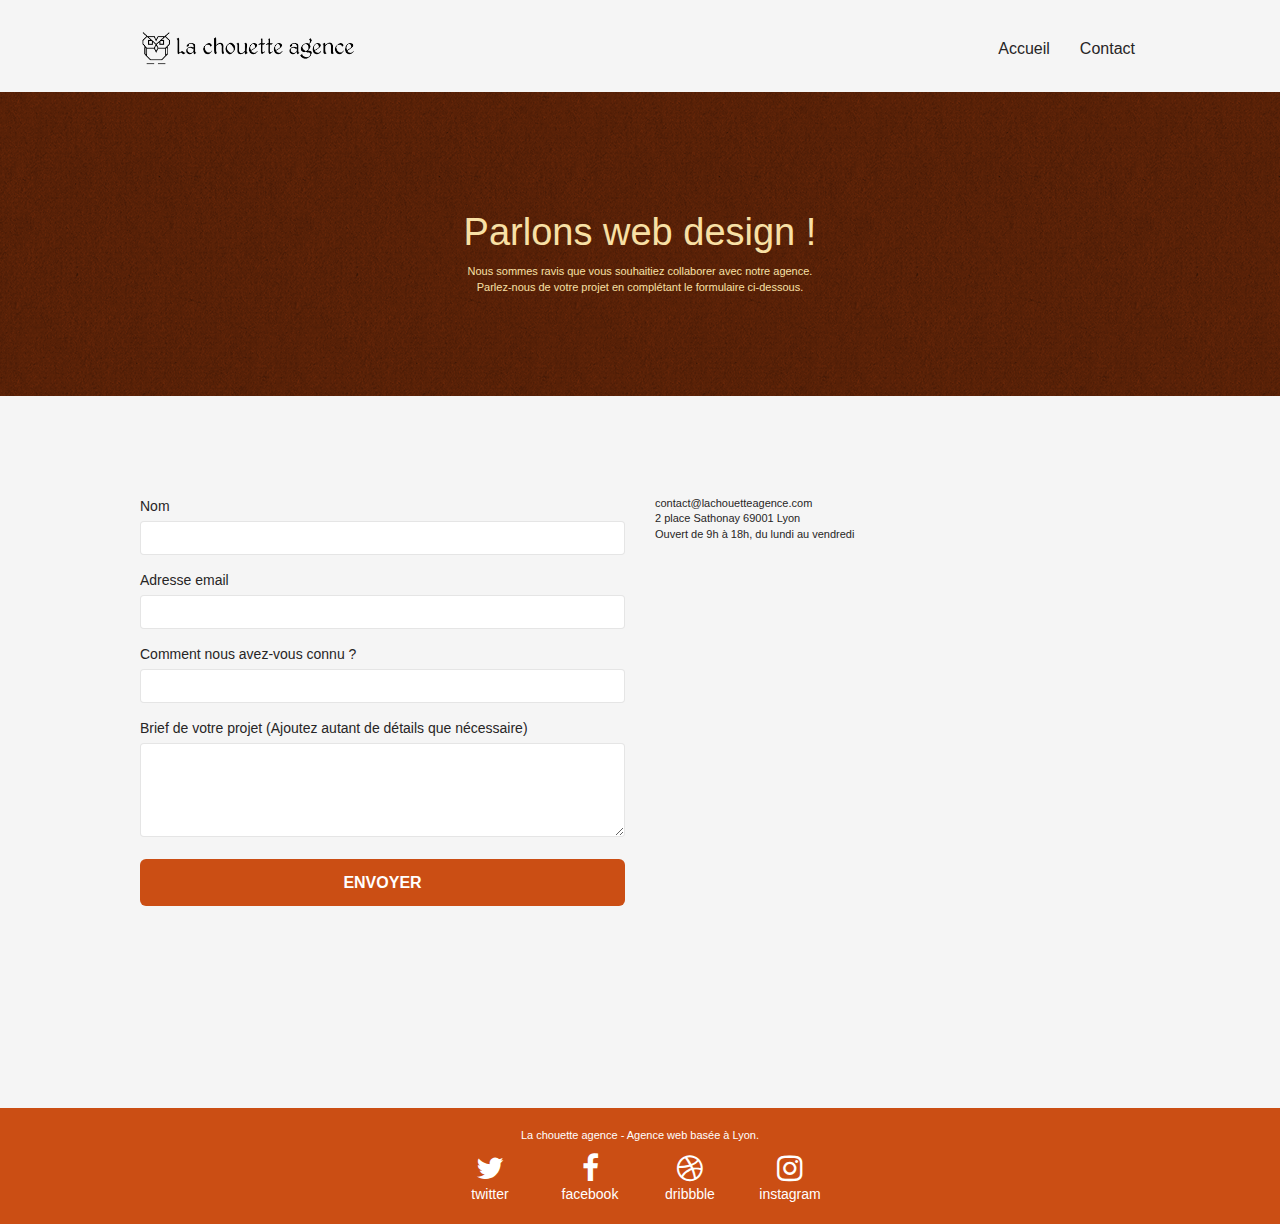
==== contact.html @ 7c36560f "mise à jour des html meta keyword enlever qui ne sert pas pour le referencement" ====
<!doctype html>
<html lang="fr">
<head>
	<meta charset="utf-8">
	<title>La chouette agence - formulaire de contact</title>
	<meta name="description" content="Un projet de site web pour votre entreprise ? Remplissez notre formulaire de contact">
	<meta name="viewport" content="width=device-width, initial-scale=1.0, viewport-fit=cover">
	
    <link rel="shortcut icon" type="image/png" href="favicon.jpg">
	<link rel="stylesheet" type="text/css" href="./css/bootstrap.min.css">
	<link rel="stylesheet" type="text/css" href="style.css">
	<link rel="stylesheet" type="text/css" href="./css/font-awesome.min.css">
	<link rel="stylesheet" type="text/css" href="./css/et-line.min.css">
	   
<!-- Analytics -->
 
<!-- Analytics END -->
    
</head>
<body>
<!-- Principal conteneur -->
<div class="page-container">
    
<!-- bloc-0 -->
<header class="bloc bgc-white l-bloc " id="bloc-0">
	<div class="container bloc-sm">
		<nav class="navbar row">
			<div class="navbar-header">
				<a class="navbar-brand" href="index.html"><img src="img/la-chouette-agence.png" alt="atlanta web design logo" height="40" /></a>
				<button id="nav-toggle" type="button" class="ui-navbar-toggle navbar-toggle" data-toggle="collapse" data-target=".navbar-1">
					<span class="sr-only">Toggle navigation</span><span class="icon-bar"></span><span class="icon-bar"></span><span class="icon-bar"></span>
				</button>
			</div>
			<div class="collapse navbar-collapse navbar-1 special-dropdown-nav">
				<ul class="site-navigation nav navbar-nav">
					<li>
						<a href="index.html">Accueil</a>
					</li>
					<li>
					</li>
					<li>
						<a href="contact.html">Contact</a>
					</li>
				</ul>
			</div>
		</nav>
	</div>
</header>
<!-- bloc-0 END -->

<!-- bloc-6 -->
<main>
<section class="bloc bg-dots-bg bg-repeat bgc-atomic-tangerine d-bloc bloc-bg-texture texture-paper" id="bloc-6" style="color:#FFFFFF; background-color: #752C0A;">
	<div class="container bloc-lg">
		<div class="row">
			<div class="col-sm-12">
				<h1 class="text-center hero-bloc-text tc-white" >
					Parlons web design !
				</h1>
				<p class="text-center mg-lg tc-white tight-width-whitespace" >
					Nous sommes ravis que vous souhaitiez collaborer avec notre agence.<br>
					Parlez-nous de votre projet en complétant le formulaire ci-dessous.
				</p>
			</div>
		</div>
	</div>
</section>
<!-- bloc-6 END -->

<!-- bloc-7 -->
<div class="bloc bgc-white l-bloc" id="bloc-7">
	<div class="container bloc-lg">
		<div class="row">
			<div class="col-sm-6">
				<form id="form_1" >
					<div class="form-group">
						<label for="name">
							Nom
						</label>
						<input id="name" class="form-control" required />
					</div>
					<div class="form-group">
						<label for="email">
							Adresse email
						</label>
						<input id="email" class="form-control" type="email" required />
					</div>
					<div class="form-group">
						<label for="input_504">
							Comment nous avez-vous connu ?
						</label>
						<input class="form-control" type="email" required id="input_504" />
					</div>
					<div class="form-group">
						<label for="message">
							Brief de votre projet (Ajoutez autant de détails que nécessaire)<br />
						</label><textarea id="message" class="form-control" rows="4" cols="50" required></textarea>
					</div> 
					<button class="bloc-button btn btn-lg btn-block cta-hero btn-atomic-tangerine" type="submit">
						Envoyer
					</button>
				</form>
			</div>
			<div class="col-sm-6">
				<p>
					contact@lachouetteagence.com<br />2 place Sathonay 69001 Lyon<br />Ouvert de 9h à 18h, du lundi au vendredi<br />
				</p>
			</div>
			<div class="col-sm-6">
			    <iframe src="https://www.google.com/maps/embed?pb=!1m14!1m8!1m3!1d5566.262891577962!2d4.8261769!3d45.7685559!3m2!1i1024!2i768!4f13.1!3m3!1m2!1s0x47f4eb020f3664e9%3A0x13e3d71752922c1f!2s2%20Place%20Sathonay%2C%2069001%20Lyon!5e0!3m2!1sfr!2sfr!4v1600776322001!5m2!1sfr!2sfr" width="600" height="450" frameborder="0" style="border:0;" allowfullscreen="" aria-hidden="false" tabindex="0"></iframe>
		    </div>
		</div>
	</div>
</div>
<!-- bloc-7 END -->

<!-- ScrollToTop Button -->
<a class="bloc-button btn btn-d scrollToTop" onclick="scrollToTarget('1')"><span class="fa fa-chevron-up"></span></a>
</main>
<!-- ScrollToTop Button END-->


<!-- Footer - bloc-8 -->
<div class="bloc bgc-atomic-tangerine d-bloc" id="bloc-8">
	<div class="container bloc-sm">
		<div class="row">
			<div class="col-sm-12">
				<p class="text-center white">
					La chouette agence - Agence web basée à Lyon.<br />
				</p>
				<div class="row row-no-gutters social">
					<div class="col-sm-3">
						<div class="text-center">
							<a class="social" href="https://twitter.com/"><span class="fa fa-twitter icon-md"></span><br /><span class="text-center social-name" style="color:#FFFFFF;">twitter</span></a>
						</div>
					</div>
					<div class="col-sm-3">
						<div class="text-center">
							<a class="social" href="https://fr-fr.facebook.com/"><span class="fa fa-facebook icon-md"></span><br /><span class="text-center social-name" style="color:#FFFFFF;">facebook</span></a>
						</div>
					</div>
					<div class="col-sm-3">
						<div class="text-center">
							<a class="social" href="https://dribbble.com/"><span class="fa fa-dribbble icon-md"></span><br /><span class="text-center social-name" style="color:#FFFFFF;">dribbble</span></a>
						</div>
					</div>
					<div class="col-sm-3">
						<div class="text-center">
							<a class="social" href="https://www.instagram.com/"><span class="fa fa-instagram icon-md"></span><br /><span class="text-center social-name" style="color:#FFFFFF;">instagram</span></a>
						</div>
					</div>
				</div>
			</div>
		</div>
	</div>
</div>
<!-- Footer - bloc-8 END -->

</div>
<!-- Principal conteneur END -->
<script src="./js/jquery-2.1.0.min.js"></script>
<script src="./js/bootstrap.min.js"></script>
<script src="./js/blocs.min.js"></script>
<script src="./js/jqBootstrapValidation.js"></script>
<script src="./js/formHandler.js"></script>   

</body>
</html>
---- style.css ----
body {
    margin: 0;
    padding: 0;
    background: #FFF;
    overflow-x: hidden;
    -webkit-font-smoothing: antialiased;
    -moz-osx-font-smoothing: grayscale;
}

a,
button {
    transition: all .3s ease-in-out;
    outline: none!important;
}

a:hover {
    text-decoration: none;
    cursor: pointer;
}

#page-loading-blocs-notifaction {
    position: fixed;
    top: 0;
    bottom: 0;
    width: 100%;
    z-index: 100000;
    background: #FFFFFF url("img/pageload-spinner.gif") no-repeat center center;
}

.bloc {
    width: 100%;
    clear: both;
    background: 50% 50% no-repeat;
    padding: 0 50px;
    -webkit-background-size: cover;
    -moz-background-size: cover;
    -o-background-size: cover;
    background-size: cover;
    position: relative;
}

.bloc .container {
    padding-left: 0;
    padding-right: 0;
}

.bloc-lg {
    padding: 100px 50px;
}

.bloc-md {
    padding: 50px;
}

.bloc-sm {
    padding: 20px 50px;
}

.bg-center,
.bg-l-edge,
.bg-r-edge,
.bg-t-edge,
.bg-b-edge,
.bg-tl-edge,
.bg-bl-edge,
.bg-tr-edge,
.bg-br-edge,
.bg-repeat {
    -webkit-background-size: auto!important;
    -moz-background-size: auto!important;
    -o-background-size: auto!important;
    background-size: auto!important;
}

.bg-repeat {
    background: repeat;
}

.bg-t-edge {
    background: top no-repeat;
}

.bloc-bg-texture::before {
    content: "";
    background-size: 2px 2px;
    position: absolute;
    top: 0;
    bottom: 0;
    left: 0;
    right: 0;
}

.texture-paper::before {
    background: url("img/texture-paper.png");
    background-size: 280px 280px;
}

.b-parallax {
    background-attachment: fixed;
}

.d-bloc {
    color: rgba(255, 255, 255, .7);
}

.d-bloc button:hover {
    color: rgba(255, 255, 255, .9);
}

.d-bloc .icon-round,
.d-bloc .icon-square,
.d-bloc .icon-rounded,
.d-bloc .icon-semi-rounded-a,
.d-bloc .icon-semi-rounded-b {
    border-color: rgba(255, 255, 255, .9);
}

.d-bloc .divider-h span {
    border-color: rgba(255, 255, 255, .2);
}

.d-bloc .a-btn,
.d-bloc .navbar a,
.d-bloc .navbar-brand,
.d-bloc a .icon-sm,
.d-bloc a .icon-md,
.d-bloc a .icon-lg,
.d-bloc a .icon-xl,
.d-bloc h1 a,
.d-bloc h2 a,
.d-bloc h3 a,
.d-bloc h4 a,
.d-bloc h5 a,
.d-bloc h6 a,
.d-bloc p a {
    color: rgb(255, 255, 255);
}

.d-bloc .a-btn:hover,
.d-bloc .navbar a:hover,
.d-bloc .navbar-brand:hover,
.d-bloc a:hover .icon-sm,
.d-bloc a:hover .icon-md,
.d-bloc a:hover .icon-lg,
.d-bloc a:hover .icon-xl,
.d-bloc h1 a:hover,
.d-bloc h2 a:hover,
.d-bloc h3 a:hover,
.d-bloc h4 a:hover,
.d-bloc h5 a:hover,
.d-bloc h6 a:hover,
.d-bloc p a:hover {
    color: rgba(255, 255, 255, 1);
}

.d-bloc .navbar-toggle .icon-bar {
    background: rgba(255, 255, 255, 1);
}

.d-bloc .btn-wire,
.d-bloc .btn-wire:hover {
    color: rgba(255, 255, 255, 1);
    border-color: rgba(255, 255, 255, 1);
}

.d-bloc .panel {
    color: rgba(0, 0, 0, .5);
}

.d-bloc .panel button:hover {
    color: rgba(0, 0, 0, .7);
}

.d-bloc .panel icon {
    border-color: rgba(0, 0, 0, .7);
}

.d-bloc .panel .divider-h span {
    border-color: rgba(0, 0, 0, .1);
}

.d-bloc .panel .a-btn {
    color: rgba(0, 0, 0, .6);
}

.d-bloc .panel .a-btn:hover {
    color: rgba(0, 0, 0, 1);
}

.d-bloc .panel .btn-wire,
.d-bloc .panel .btn-wire:hover {
    color: rgba(0, 0, 0, .7);
    border-color: rgba(0, 0, 0, .3);
}

.d-bloc .panel,
.l-bloc {
    color: rgba(0, 0, 0, .5);
}

.d-bloc .panel button:hover,
.l-bloc button:hover {
    color: rgba(0, 0, 0, .7);
}

.l-bloc .icon-round,
.l-bloc .icon-square,
.l-bloc .icon-rounded,
.l-bloc .icon-semi-rounded-a,
.l-bloc .icon-semi-rounded-b {
    border-color: rgba(0, 0, 0, .7);
}

.d-bloc .panel .divider-h span,
.l-bloc .divider-h span {
    border-color: rgba(0, 0, 0, .1);
}

.d-bloc .panel .a-btn,
.l-bloc .a-btn,
.l-bloc .navbar a,
.l-bloc .navbar-brand,
.l-bloc a .icon-sm,
.l-bloc a .icon-md,
.l-bloc a .icon-lg,
.l-bloc a .icon-xl,
.l-bloc h1 a,
.l-bloc h2 a,
.l-bloc h3 a,
.l-bloc h4 a,
.l-bloc h5 a,
.l-bloc h6 a,
.l-bloc p a {
    color: rgba(0, 0, 0, .6);
}

.d-bloc .panel .a-btn:hover,
.l-bloc .a-btn:hover,
.l-bloc .navbar a:hover,
.l-bloc .navbar-brand:hover,
.l-bloc a:hover .icon-sm,
.l-bloc a:hover .icon-md,
.l-bloc a:hover .icon-lg,
.l-bloc a:hover .icon-xl,
.l-bloc h1 a:hover,
.l-bloc h2 a:hover,
.l-bloc h3 a:hover,
.l-bloc h4 a:hover,
.l-bloc h5 a:hover,
.l-bloc h6 a:hover,
.l-bloc p a:hover {
    color: rgba(0, 0, 0, 1);
}

.l-bloc .navbar-toggle .icon-bar {
    color: rgba(0, 0, 0, .6);
}

.d-bloc .panel .btn-wire,
.d-bloc .panel .btn-wire:hover,
.l-bloc .btn-wire,
.l-bloc .btn-wire:hover {
    color: rgba(0, 0, 0, .7);
    border-color: rgba(0, 0, 0, .3);
}

.voffset {
    margin-top: 30px;
}

.voffset-lg {
    margin-top: 80px;
}

.row-no-gutters {
    margin-right: 0;
    margin-left: 0;
}

.row.row-no-gutters > [class^="col-"],
.row.row-no-gutters > [class*=" col-"] {
    padding-right: 0;
    padding-left: 0;
}

#bloc-1-hero h1 {
    font-size: 32px;
}

.navbar {
    margin-bottom: 0;
    z-index: 1;
}

.navbar-brand {
    height: auto;
    padding: 3px 15px;
    font-size: 25px;
    font-weight: normal;
    font-weight: 600;
    line-height: 44px;
}

.navbar-brand img {
    max-height: 200px;
    margin: 0 5px 0 0;
    display: inline;
}

.navbar-brand img[src$=svg] {
    min-width: 100px;
}

.nav-center .navbar-brand img {
    margin: 0;
}

.navbar .nav {
    padding-top: 2px;
    margin-right: -16px;
    float: right;
    z-index: 1;
}

.nav > li {
    float: left;
    margin-top: 4px;
    font-size: 16px;
}

.navbar-nav .open .dropdown-menu > li > a {
    text-align: inherit;
}

.nav > li a:hover,
.nav > li a:focus {
    background: transparent;
}

.navbar-toggle {
    margin: 10px 10px 0 0;
    border: 0px;
}

.navbar-toggle:hover {
    background: transparent!important;
}

.navbar-toggle .icon-bar {
    background-color: rgba(0, 0, 0, .5);
    width: 26px;
}

.nav-invert .navbar .nav {
    float: left;
}

.nav-invert .navbar-header,
.nav-invert .navbar-brand {
    float: right;
    position: relative;
    z-index: 2;
}

@media (min-width: 768px) {
    .site-navigation {
        position: absolute;
        top: 50%;
        right: 20px;
        transform: translate(0, -50%);
        -webkit-transform: translateY(-50%);
    }
    .nav > li .dropdown-menu a,
    .nav > li .dropdown-menu a:hover {
        color: #484848;
    }
    .nav-invert .site-navigation {
        left: 0;
        right: 0;
    }
    .nav-center {
        text-align: center;
    }
    .nav-center .navbar-header {
        width: 100%;
    }
    .nav-center .navbar-header,
    .nav-center .navbar-brand,
    .nav-center .nav > li {
        float: none;
        display: inline-block;
    }
    .nav-center .site-navigation {
        position: relative;
        width: 100%;
        right: 0;
        margin-right: 0px;
        margin-top: 20px;
    }
    .nav-center.mini-nav .navbar-toggle {
        float: none;
        margin: 10px auto 0;
    }
}

.nav > li > .dropdown a {
    background: none!important;
    display: block;
    padding: 14px 15px;
}

nav .caret {
    margin: 0 5px;
}

.dropdown-menu .dropdown-menu {
    top: -8px;
    left: 100%;
}

.dropdown-menu .dropmenu-flow-right {
    top: 100%;
    left: 0;
    margin-left: -1px;
    border-top-left-radius: 0;
    border-top-right-radius: 0;
}

.dropdown-menu .dropdown span {
    border: 4px solid black;
    border-top-color: transparent;
    border-right-color: transparent;
    border-bottom-color: transparent;
    margin: 6px -5px 0 0!important;
    float: right;
}

.mg-md {
    margin-top: 10px;
    margin-bottom: 20px;
}

.mg-lg {
    margin-top: 10px;
    margin-bottom: 40px;
}

.btn {
    margin: 0 5px 5px 0;
}

.btn.pull-right {
    margin: 0 0 5px 5px;
}

.btn-d,
.btn-d:hover,
.btn-d:focus {
    color: #FFF;
    background: rgba(0, 0, 0, .3);
}

button {
    outline: none!important;
}

.btn-rd {
    border-radius: 40px;
}

.btn-clean {
    border: 1px solid rgba(0, 0, 0, .08);
    border-bottom-color: rgba(0, 0, 0, .1);
    text-shadow: 0 1px 0 rgba(0, 0, 1, .1);
    box-shadow: 0 1px 3px rgba(0, 0, 1, .25), inset 0 1px 0 0 rgba(255, 255, 255, .15);
}

.icon-md {
    font-size: 30px!important;
}

.icon-lg {
    font-size: 60px!important;
}

.sm-shadow {
    text-shadow: 0 1px 2px rgba(0, 0, 0, .3);
}

.panel-sq,
.panel-sq .panel-heading,
.panel-sq .panel-footer {
    border-radius: 0;
}

.panel-rd {
    border-radius: 30px;
}

.panel-rd .panel-heading {
    border-radius: 29px 29px 0 0;
}

.panel-rd .panel-footer {
    border-radius: 0 0 29px 29px;
}

.form-control {
    border-color: rgba(0, 0, 0, .1);
    box-shadow: none;
}

.scrollToTop {
    width: 40px;
    height: 40px;
    position: fixed;
    bottom: 20px;
    right: 20px;
    opacity: 0;
    z-index: 500;
    transition: all .3s ease-in-out;
}

.scrollToTop span {
    margin-top: 6px;
}

.showScrollTop {
    font-size: 14px;
    opacity: 1;
}

a[data-lightbox] {
    position: relative;
    display: block;
    text-align: center;
}

a[data-lightbox]:hover::before {
    content: "+";
    font-family: "HelveticaNeue-Light", "Helvetica Neue Light", "Helvetica Neue", Helvetica, Arial;
    font-size: 32px;
    width: 50px;
    height: 50px;
    margin-left: -25px;
    border-radius: 50%;
    background: rgba(0, 0, 0, .6);
    color: #FFF;
    font-weight: 100;
    z-index: 1;
    position: absolute;
    top: 50%;
    transform: translateY(-50%);
    -webkit-transform: translateY(-50%);
}

a[data-lightbox]:hover img {
    opacity: 0.6;
    -webkit-animation-fill-mode: none;
    animation-fill-mode: none;
}

#lightbox-modal {
    display: flex;
    align-items: center;
}

#lightbox-modal .modal-dialog {
    width: 90%;
    max-width: 900px;
    margin: 0 auto 0;
}

#lightbox-modal .modal-dialog img {
    max-height: 90vh;
    margin: 0 auto;
}

.lightbox-caption {
    padding: 20px;
    color: #FFF;
    background: rgba(0, 0, 0, .5);
    position: absolute;
    left: 15px;
    right: 15px;
    bottom: 5px;
}

.close-lightbox {
    color: #FFF;
    font-size: 30px;
    position: absolute;
    top: 20px;
    right: 20px;
    z-index: 20;
    background: rgba(0, 0, 0, .5);
    border: none;
    line-height: 30px;
    padding: 0 9px 5px;
    opacity: 0.3;
}

.close-lightbox:hover,
.next-lightbox:hover,
.prev-lightbox:hover {
    opacity: 1.0;
    color: #FFF;
}

.next-lightbox,
.prev-lightbox {
    font-size: 20px;
    color: rgba(255, 255, 255, .9);
    background: rgba(0, 0, 0, .5);
    transition: all .2s ease-in-out;
    position: absolute;
    top: 45%;
    z-index: 1;
    opacity: 0.4;
}

.next-lightbox {
    padding: 6px 8px 1px 13px;
    right: 25px;
}

.prev-lightbox {
    padding: 6px 13px 1px 10px;
    left: 25px;
}

.snapshot-lb .modal-body {
    padding-bottom: 45px;
}

.snapshot-lb .lightbox-caption {
    padding: 0;
    color: rgba(0, 0, 0, .5);
    background: none;
}

h1,
h2,
h3,
h4,
h5,
h6,
p,
label,
.btn,
a {
    font-family: "helvetica";
    font-weight: 400;
    color: #272525!important;
}

.container {
    max-width: 1000px;
}

.hero-bloc-text {
    font-size: 38px;
}

.hero-bloc-text-sub {
    font-size: 36px;
}

.statement-bloc-text {
    line-height: 26px;
    font-style: italic;
    font-size: 20px;
    text-align: center;
    font-weight: lighter;
    max-width: 520px;
    margin: auto auto auto auto;
}

p {
    font-size: 11px;
}

.tight-width-whitespace {
    max-width: 600px;
    margin: auto auto auto auto;
}

.h1 {
    font-size: 20px;
    font-family: "Open Sans";
}

.cta-hero {
    margin-top: 22px;
    color: #FFFFFF!important;
    text-transform: uppercase;
    padding: 12px 28px 12px 28px;
    font-size: 16px;
    font-weight: 700;
}

.social {
    max-width: 400px;
    margin: auto auto auto auto;
}

h2 {
    font-size: 22px;
    line-height: 1.4em;
}

h3 {
    font-size: 15px;
    text-transform: uppercase;
    font-weight: 700;
    color: #333333!important;
}

.med-width-whitespace {
    max-width: 800px;
    margin: auto auto auto auto;
    box-shadow: 0px 0px 0px #000000;
}

h1 {
    color: #333333!important;
}

h4 {
    color: #333333!important;
}

.icons {
    margin-bottom: 14px;
    margin-top: 24px;
}

.white {
    color: #FFFFFF!important;
}

.portfolio-thumb {
    margin-bottom: 24px;
}

.portfolio-row {
    margin-bottom: 44px;
    margin-top: 50px;
}

.avatar {
    box-shadow: 0px 4px 9px rgba(0, 0, 0, 0.3);
}

.black-background {
    background-color: rgba(165, 147, 99, 0.7);
    padding: 40px 40px 40px 40px;
}

.bold-link {
    font-weight: 900;
    text-decoration: underline!important;
}

.bgc-white {
    background-color: #F5F5F5;
}

.bgc-dark-slate-blue {
    background-color: #364577;
}

.bgc-atomic-tangerine {
    background-color: #cb4e14;
}

.tc-white {
    color: #f8e0a5!important;
}

.btn-atomic-tangerine {
    background: #cb4e14;
    color: #FFFFFF!important;
}

.btn-atomic-tangerine:hover {
    background: #be7452!important;
    color: #FFFFFF!important;
}

.ltc-white {
    color: #FFFFFF!important;
}

.ltc-white:hover {
    color: #cccccc!important;
}

.ltc-atomic-tangerine {
    color: #cb4e14!important;
}

.ltc-atomic-tangerine:hover {
    color: #be7452!important;
}

.icon-dark-slate-blue {
    color: #364577!important;
    border-color: #364577!important;
}

.bg-dots-bg {
    background-image: url("img/dots-bg.png");
}

.bg-lines-h2-bg {
    background-image: url("img/lines-h2-bg.png");
}

.bg-banniere {
    background-image: url("img/la-chouette-agence-banniere.jpg");
}

.bg-presentation {
    background-image: url("img/image-de-presentation.jpg");
}

@media (max-width: 1024px) {
    .bloc {
        padding-left: 20px;
        padding-right: 20px;
    }
    .bloc.full-width-bloc,
    .bloc-tile-2.full-width-bloc .container,
    .bloc-tile-3.full-width-bloc .container,
    .bloc-tile-4.full-width-bloc .container {
        padding-left: 0;
        padding-right: 0;
    }
}

@media (max-width: 992px) and (min-width: 768px) {
    .navbar .nav {
        max-width: 80%
    }
    .nav-center.navbar .nav {
        max-width: 100%
    }
}

@media only screen and (min-width: 768px) and (max-width: 1024px) and (orientation: landscape) {
    .b-parallax {
        background-attachment: scroll;
    }
}

@media only screen and (min-width: 1024px) and (max-width: 1366px) and (-webkit-min-device-pixel-ratio: 1.5) {
    .b-parallax {
        background-attachment: scroll;
    }
}

@media (max-width: 991px) {
    .container {
        width: 100%;
    }
    .b-parallax {
        background-attachment: scroll;
    }
    .page-container,
    #hero-bloc {
        overflow-x: hidden;
        position: relative;
    }
    .bloc {
        padding-left: 20px;;
        padding-right: 20px;
    }
    .bloc-group,
    .bloc-group .bloc {
        display: block;
        width: 100%;
    }
    .bloc-fill-screen .fill-bloc-top-edge,
    .bloc-fill-screen .fill-bloc-bottom-edge {
        padding: 0 20px;
        padding-left: 20px;
        padding-right: 20px;
    }
}

@media (max-width: 767px) {
    .page-container {
        overflow-x: hidden;
        position: relative;
    }
    h1,
    h2,
    h3,
    h4,
    h5,
    h6,
    p,
    #disqus_thread {
        padding-left: 10px!important;
        padding-right: 10px!important;
    }
    .b-parallax {
        background-attachment: scroll;
    }
    .navbar .nav {
        padding-top: 0;
        border-top: 1px solid rgba(0, 0, 0, .2);
        float: none!important;
    }
    .navbar.row {
        margin-left: 0;
        margin-right: 0;
    }
    .site-navigation {
        position: inherit;
        transform: none;
        -webkit-transform: none;
        -ms-transform: none;
    }
    .nav > li {
        margin-top: 0;
        border-bottom: 1px solid rgba(0, 0, 0, .1);
        background: rgba(0, 0, 0, .05);
        text-align: left;
        padding-left: 15px;
        width: 100%;
    }
    .nav > li:hover {
        background: rgba(0, 0, 0, .08);
    }
    .dropdown .dropdown a .caret {
        float: none;
        margin: 5px 0 0 10px!important;
        border: 4px solid black;
        border-bottom-color: transparent;
        border-right-color: transparent;
        border-left-color: transparent;
    }
    #hero-bloc .navbar .nav {
        background: rgba(0, 0, 0, .8);
    }
    #hero-bloc .navbar .nav a {
        color: rgba(255, 255, 255, .6);
    }
    .hero {
        padding: 50px 0;
    }
    .hero-nav {
        left: -1px;
        right: -1px;
    }
    .navbar-collapse {
        padding: 0;
        overflow-x: hidden;
        -webkit-box-shadow: none;
        box-shadow: none;
    }
    .navbar-brand img {
        max-height: 40px;
        width: auto;
    }
    .nav-invert .navbar-header {
        float: none;
        width: 100%;
    }
    .nav-invert .navbar-toggle {
        float: left;
        margin-left: 10px;
    }
    .bloc {
        padding-left: 0;
        padding-right: 0;
    }
    .bloc-xxl,
    .bloc-xl,
    .bloc-lg {
        padding: 40px 0;
    }
    .bloc-sm,
    .bloc-md {
        padding-left: 0;
        padding-right: 0;
    }
    .bloc-tile-2 .container,
    .bloc-tile-3 .container,
    .bloc-tile-4 .container,
    .bloc-fill-screen .fill-bloc-top-edge,
    .bloc-fill-screen .fill-bloc-bottom-edge {
        padding-left: 0;
        padding-right: 0;
    }
    .a-block {
        padding: 0 10px;
    }
    .btn-dwn {
        display: none;
    }
    .voffset {
        margin-top: 5px;
    }
    .voffset-md {
        margin-top: 20px;
    }
    .voffset-lg {
        margin-top: 30px;
    }
    form {
        padding: 5px;
    }
    .close-lightbox {
        display: inline-block;
    }
    .blocsapp-device-iphone5 {
        background-size: 216px 425px;
        padding-top: 60px;
        width: 216px;
        height: 425px;
    }
    .blocsapp-device-iphone5 img {
        width: 180px;
        height: 320px;
    }
}

@media (max-width: 400px) {
    .bloc {
        padding-left: 0;
        padding-right: 0;
    }
}

@media (max-width: 767px) {
    .bloc-mob-center-text {
        text-align: center;
    }
}
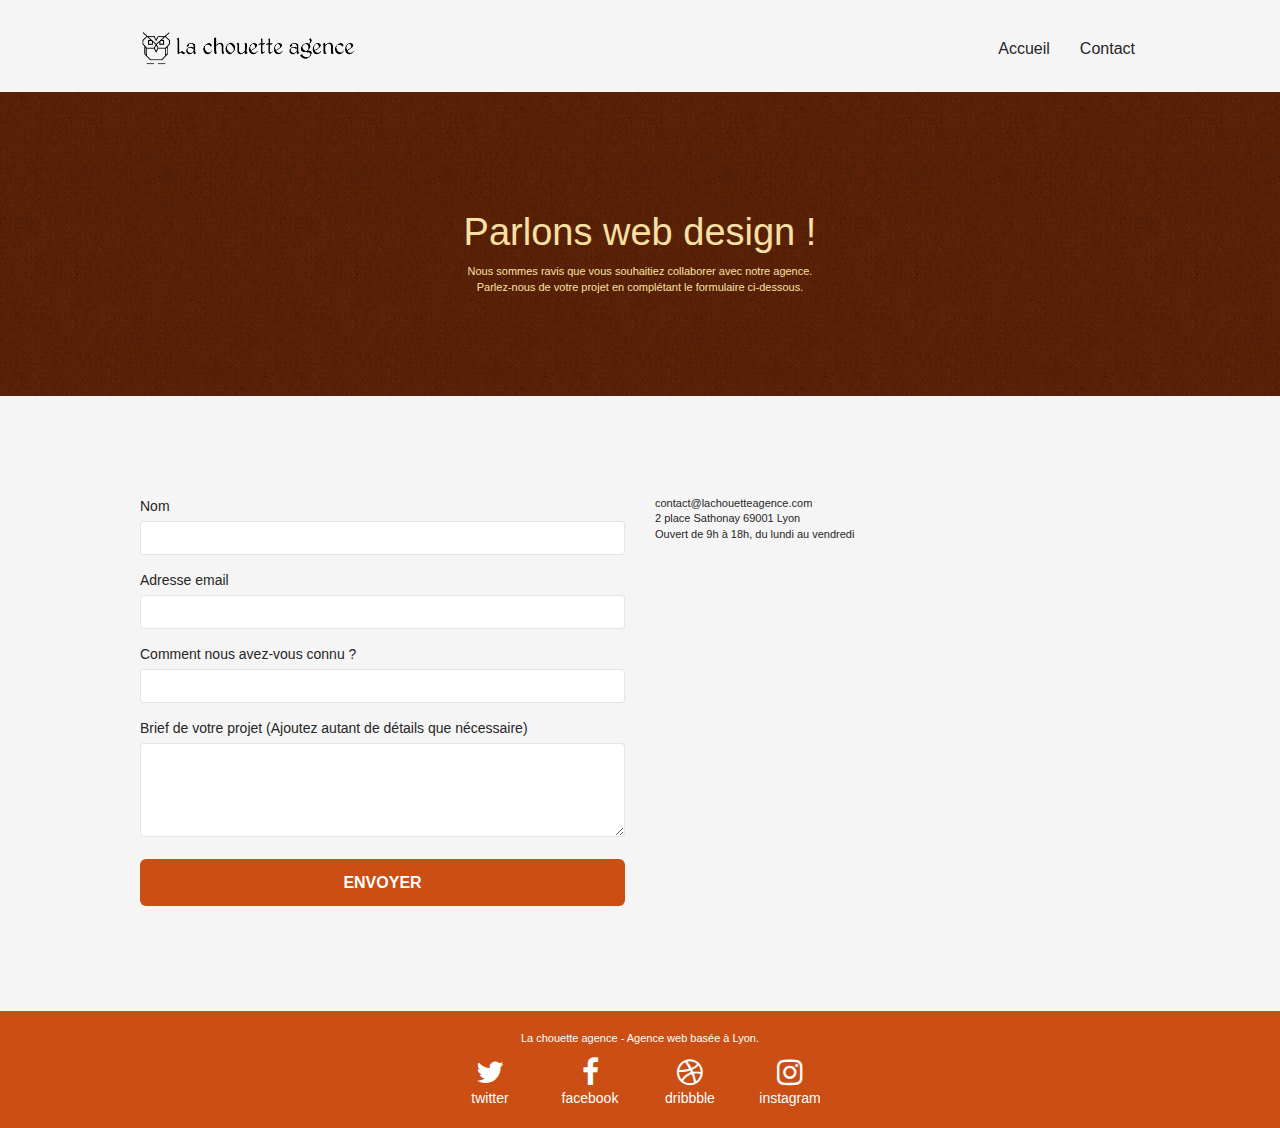
==== commit 7680ad75: "carte maps enlever car obselet au yeux du w3c" ====
--- a/contact.html
+++ b/contact.html
@@ -8,7 +8,7 @@
 	
     <link rel="shortcut icon" type="image/png" href="favicon.jpg">
 	<link rel="stylesheet" type="text/css" href="./css/bootstrap.min.css">
-	<link rel="stylesheet" type="text/css" href="style.css">
+	<link rel="stylesheet" type="text/css" href="style.min.css">
 	<link rel="stylesheet" type="text/css" href="./css/font-awesome.min.css">
 	<link rel="stylesheet" type="text/css" href="./css/et-line.min.css">
 	   
@@ -106,9 +106,6 @@
 					contact@lachouetteagence.com<br />2 place Sathonay 69001 Lyon<br />Ouvert de 9h à 18h, du lundi au vendredi<br />
 				</p>
 			</div>
-			<div class="col-sm-6">
-			    <iframe src="https://www.google.com/maps/embed?pb=!1m14!1m8!1m3!1d5566.262891577962!2d4.8261769!3d45.7685559!3m2!1i1024!2i768!4f13.1!3m3!1m2!1s0x47f4eb020f3664e9%3A0x13e3d71752922c1f!2s2%20Place%20Sathonay%2C%2069001%20Lyon!5e0!3m2!1sfr!2sfr!4v1600776322001!5m2!1sfr!2sfr" width="600" height="450" frameborder="0" style="border:0;" allowfullscreen="" aria-hidden="false" tabindex="0"></iframe>
-		    </div>
 		</div>
 	</div>
 </div>
--- a/style.min.css
+++ b/style.min.css
@@ -0,0 +1 @@
+body{margin:0;padding:0;background:#fff;overflow-x:hidden;-webkit-font-smoothing:antialiased;-moz-osx-font-smoothing:grayscale}a,button{transition:all .3s ease-in-out;outline:0!important}a:hover{text-decoration:none;cursor:pointer}#page-loading-blocs-notifaction{position:fixed;top:0;bottom:0;width:100%;z-index:100000;background:#fff url(img/pageload-spinner.gif) no-repeat center center}.bloc{width:100%;clear:both;background:50% 50% no-repeat;padding:0 50px;-webkit-background-size:cover;-moz-background-size:cover;-o-background-size:cover;background-size:cover;position:relative}.bloc .container{padding-left:0;padding-right:0}.bloc-lg{padding:100px 50px}.bloc-md{padding:50px}.bloc-sm{padding:20px 50px}.bg-b-edge,.bg-bl-edge,.bg-br-edge,.bg-center,.bg-l-edge,.bg-r-edge,.bg-repeat,.bg-t-edge,.bg-tl-edge,.bg-tr-edge{-webkit-background-size:auto!important;-moz-background-size:auto!important;-o-background-size:auto!important;background-size:auto!important}.bg-repeat{background:repeat}.bg-t-edge{background:top no-repeat}.bloc-bg-texture::before{content:"";background-size:2px 2px;position:absolute;top:0;bottom:0;left:0;right:0}.texture-paper::before{background:url(img/texture-paper.png);background-size:280px 280px}.b-parallax{background-attachment:fixed}.d-bloc{color:rgba(255,255,255,.7)}.d-bloc button:hover{color:rgba(255,255,255,.9)}.d-bloc .icon-round,.d-bloc .icon-rounded,.d-bloc .icon-semi-rounded-a,.d-bloc .icon-semi-rounded-b,.d-bloc .icon-square{border-color:rgba(255,255,255,.9)}.d-bloc .divider-h span{border-color:rgba(255,255,255,.2)}.d-bloc .a-btn,.d-bloc .navbar a,.d-bloc .navbar-brand,.d-bloc a .icon-lg,.d-bloc a .icon-md,.d-bloc a .icon-sm,.d-bloc a .icon-xl,.d-bloc h1 a,.d-bloc h2 a,.d-bloc h3 a,.d-bloc h4 a,.d-bloc h5 a,.d-bloc h6 a,.d-bloc p a{color:#fff}.d-bloc .a-btn:hover,.d-bloc .navbar a:hover,.d-bloc .navbar-brand:hover,.d-bloc a:hover .icon-lg,.d-bloc a:hover .icon-md,.d-bloc a:hover .icon-sm,.d-bloc a:hover .icon-xl,.d-bloc h1 a:hover,.d-bloc h2 a:hover,.d-bloc h3 a:hover,.d-bloc h4 a:hover,.d-bloc h5 a:hover,.d-bloc h6 a:hover,.d-bloc p a:hover{color:rgba(255,255,255,1)}.d-bloc .navbar-toggle .icon-bar{background:rgba(255,255,255,1)}.d-bloc .btn-wire,.d-bloc .btn-wire:hover{color:rgba(255,255,255,1);border-color:rgba(255,255,255,1)}.d-bloc .panel{color:rgba(0,0,0,.5)}.d-bloc .panel button:hover{color:rgba(0,0,0,.7)}.d-bloc .panel icon{border-color:rgba(0,0,0,.7)}.d-bloc .panel .divider-h span{border-color:rgba(0,0,0,.1)}.d-bloc .panel .a-btn{color:rgba(0,0,0,.6)}.d-bloc .panel .a-btn:hover{color:rgba(0,0,0,1)}.d-bloc .panel .btn-wire,.d-bloc .panel .btn-wire:hover{color:rgba(0,0,0,.7);border-color:rgba(0,0,0,.3)}.d-bloc .panel,.l-bloc{color:rgba(0,0,0,.5)}.d-bloc .panel button:hover,.l-bloc button:hover{color:rgba(0,0,0,.7)}.l-bloc .icon-round,.l-bloc .icon-rounded,.l-bloc .icon-semi-rounded-a,.l-bloc .icon-semi-rounded-b,.l-bloc .icon-square{border-color:rgba(0,0,0,.7)}.d-bloc .panel .divider-h span,.l-bloc .divider-h span{border-color:rgba(0,0,0,.1)}.d-bloc .panel .a-btn,.l-bloc .a-btn,.l-bloc .navbar a,.l-bloc .navbar-brand,.l-bloc a .icon-lg,.l-bloc a .icon-md,.l-bloc a .icon-sm,.l-bloc a .icon-xl,.l-bloc h1 a,.l-bloc h2 a,.l-bloc h3 a,.l-bloc h4 a,.l-bloc h5 a,.l-bloc h6 a,.l-bloc p a{color:rgba(0,0,0,.6)}.d-bloc .panel .a-btn:hover,.l-bloc .a-btn:hover,.l-bloc .navbar a:hover,.l-bloc .navbar-brand:hover,.l-bloc a:hover .icon-lg,.l-bloc a:hover .icon-md,.l-bloc a:hover .icon-sm,.l-bloc a:hover .icon-xl,.l-bloc h1 a:hover,.l-bloc h2 a:hover,.l-bloc h3 a:hover,.l-bloc h4 a:hover,.l-bloc h5 a:hover,.l-bloc h6 a:hover,.l-bloc p a:hover{color:rgba(0,0,0,1)}.l-bloc .navbar-toggle .icon-bar{color:rgba(0,0,0,.6)}.d-bloc .panel .btn-wire,.d-bloc .panel .btn-wire:hover,.l-bloc .btn-wire,.l-bloc .btn-wire:hover{color:rgba(0,0,0,.7);border-color:rgba(0,0,0,.3)}.voffset{margin-top:30px}.voffset-lg{margin-top:80px}.row-no-gutters{margin-right:0;margin-left:0}.row.row-no-gutters>[class*=" col-"],.row.row-no-gutters>[class^=col-]{padding-right:0;padding-left:0}#bloc-1-hero h1{font-size:32px}.navbar{margin-bottom:0;z-index:1}.navbar-brand{height:auto;padding:3px 15px;font-size:25px;font-weight:400;font-weight:600;line-height:44px}.navbar-brand img{max-height:200px;margin:0 5px 0 0;display:inline}.navbar-brand img[src$=svg]{min-width:100px}.nav-center .navbar-brand img{margin:0}.navbar .nav{padding-top:2px;margin-right:-16px;float:right;z-index:1}.nav>li{float:left;margin-top:4px;font-size:16px}.navbar-nav .open .dropdown-menu>li>a{text-align:inherit}.nav>li a:focus,.nav>li a:hover{background:0 0}.navbar-toggle{margin:10px 10px 0 0;border:0}.navbar-toggle:hover{background:0 0!important}.navbar-toggle .icon-bar{background-color:rgba(0,0,0,.5);width:26px}.nav-invert .navbar .nav{float:left}.nav-invert .navbar-brand,.nav-invert .navbar-header{float:right;position:relative;z-index:2}@media (min-width:768px){.site-navigation{position:absolute;top:50%;right:20px;transform:translate(0,-50%);-webkit-transform:translateY(-50%)}.nav>li .dropdown-menu a,.nav>li .dropdown-menu a:hover{color:#484848}.nav-invert .site-navigation{left:0;right:0}.nav-center{text-align:center}.nav-center .navbar-header{width:100%}.nav-center .nav>li,.nav-center .navbar-brand,.nav-center .navbar-header{float:none;display:inline-block}.nav-center .site-navigation{position:relative;width:100%;right:0;margin-right:0;margin-top:20px}.nav-center.mini-nav .navbar-toggle{float:none;margin:10px auto 0}}.nav>li>.dropdown a{background:0 0!important;display:block;padding:14px 15px}nav .caret{margin:0 5px}.dropdown-menu .dropdown-menu{top:-8px;left:100%}.dropdown-menu .dropmenu-flow-right{top:100%;left:0;margin-left:-1px;border-top-left-radius:0;border-top-right-radius:0}.dropdown-menu .dropdown span{border:4px solid #000;border-top-color:transparent;border-right-color:transparent;border-bottom-color:transparent;margin:6px -5px 0 0!important;float:right}.mg-md{margin-top:10px;margin-bottom:20px}.mg-lg{margin-top:10px;margin-bottom:40px}.btn{margin:0 5px 5px 0}.btn.pull-right{margin:0 0 5px 5px}.btn-d,.btn-d:focus,.btn-d:hover{color:#fff;background:rgba(0,0,0,.3)}button{outline:0!important}.btn-rd{border-radius:40px}.btn-clean{border:1px solid rgba(0,0,0,.08);border-bottom-color:rgba(0,0,0,.1);text-shadow:0 1px 0 rgba(0,0,1,.1);box-shadow:0 1px 3px rgba(0,0,1,.25),inset 0 1px 0 0 rgba(255,255,255,.15)}.icon-md{font-size:30px!important}.icon-lg{font-size:60px!important}.sm-shadow{text-shadow:0 1px 2px rgba(0,0,0,.3)}.panel-sq,.panel-sq .panel-footer,.panel-sq .panel-heading{border-radius:0}.panel-rd{border-radius:30px}.panel-rd .panel-heading{border-radius:29px 29px 0 0}.panel-rd .panel-footer{border-radius:0 0 29px 29px}.form-control{border-color:rgba(0,0,0,.1);box-shadow:none}.scrollToTop{width:40px;height:40px;position:fixed;bottom:20px;right:20px;opacity:0;z-index:500;transition:all .3s ease-in-out}.scrollToTop span{margin-top:6px}.showScrollTop{font-size:14px;opacity:1}a[data-lightbox]{position:relative;display:block;text-align:center}a[data-lightbox]:hover::before{content:"+";font-family:HelveticaNeue-Light,"Helvetica Neue Light","Helvetica Neue",Helvetica,Arial;font-size:32px;width:50px;height:50px;margin-left:-25px;border-radius:50%;background:rgba(0,0,0,.6);color:#fff;font-weight:100;z-index:1;position:absolute;top:50%;transform:translateY(-50%);-webkit-transform:translateY(-50%)}a[data-lightbox]:hover img{opacity:.6;-webkit-animation-fill-mode:none;animation-fill-mode:none}#lightbox-modal{display:flex;align-items:center}#lightbox-modal .modal-dialog{width:90%;max-width:900px;margin:0 auto 0}#lightbox-modal .modal-dialog img{max-height:90vh;margin:0 auto}.lightbox-caption{padding:20px;color:#fff;background:rgba(0,0,0,.5);position:absolute;left:15px;right:15px;bottom:5px}.close-lightbox{color:#fff;font-size:30px;position:absolute;top:20px;right:20px;z-index:20;background:rgba(0,0,0,.5);border:none;line-height:30px;padding:0 9px 5px;opacity:.3}.close-lightbox:hover,.next-lightbox:hover,.prev-lightbox:hover{opacity:1;color:#fff}.next-lightbox,.prev-lightbox{font-size:20px;color:rgba(255,255,255,.9);background:rgba(0,0,0,.5);transition:all .2s ease-in-out;position:absolute;top:45%;z-index:1;opacity:.4}.next-lightbox{padding:6px 8px 1px 13px;right:25px}.prev-lightbox{padding:6px 13px 1px 10px;left:25px}.snapshot-lb .modal-body{padding-bottom:45px}.snapshot-lb .lightbox-caption{padding:0;color:rgba(0,0,0,.5);background:0 0}.btn,a,h1,h2,h3,h4,h5,h6,label,p{font-family:helvetica;font-weight:400;color:#272525!important}.container{max-width:1000px}.hero-bloc-text{font-size:38px}.hero-bloc-text-sub{font-size:36px}.statement-bloc-text{line-height:26px;font-style:italic;font-size:20px;text-align:center;font-weight:lighter;max-width:520px;margin:auto auto auto auto}p{font-size:11px}.tight-width-whitespace{max-width:600px;margin:auto auto auto auto}.h1{font-size:20px;font-family:"Open Sans"}.cta-hero{margin-top:22px;color:#fff!important;text-transform:uppercase;padding:12px 28px 12px 28px;font-size:16px;font-weight:700}.social{max-width:400px;margin:auto auto auto auto}h2{font-size:22px;line-height:1.4em}h3{font-size:15px;text-transform:uppercase;font-weight:700;color:#333!important}.med-width-whitespace{max-width:800px;margin:auto auto auto auto;box-shadow:0 0 0 #000}h1{color:#333!important}h4{color:#333!important}.icons{margin-bottom:14px;margin-top:24px}.white{color:#fff!important}.portfolio-thumb{margin-bottom:24px}.portfolio-row{margin-bottom:44px;margin-top:50px}.avatar{box-shadow:0 4px 9px rgba(0,0,0,.3)}.black-background{background-color:rgba(165,147,99,.7);padding:40px 40px 40px 40px}.bold-link{font-weight:900;text-decoration:underline!important}.bgc-white{background-color:#f5f5f5}.bgc-dark-slate-blue{background-color:#364577}.bgc-atomic-tangerine{background-color:#cb4e14}.tc-white{color:#f8e0a5!important}.btn-atomic-tangerine{background:#cb4e14;color:#fff!important}.btn-atomic-tangerine:hover{background:#be7452!important;color:#fff!important}.ltc-white{color:#fff!important}.ltc-white:hover{color:#ccc!important}.ltc-atomic-tangerine{color:#cb4e14!important}.ltc-atomic-tangerine:hover{color:#be7452!important}.icon-dark-slate-blue{color:#364577!important;border-color:#364577!important}.bg-dots-bg{background-image:url(img/dots-bg.png)}.bg-lines-h2-bg{background-image:url(img/lines-h2-bg.png)}.bg-banniere{background-image:url(img/la-chouette-agence-banniere.jpg)}.bg-presentation{background-image:url(img/image-de-presentation.jpg)}@media (max-width:1024px){.bloc{padding-left:20px;padding-right:20px}.bloc-tile-2.full-width-bloc .container,.bloc-tile-3.full-width-bloc .container,.bloc-tile-4.full-width-bloc .container,.bloc.full-width-bloc{padding-left:0;padding-right:0}}@media (max-width:992px) and (min-width:768px){.navbar .nav{max-width:80%}.nav-center.navbar .nav{max-width:100%}}@media only screen and (min-width:768px) and (max-width:1024px) and (orientation:landscape){.b-parallax{background-attachment:scroll}}@media only screen and (min-width:1024px) and (max-width:1366px) and (-webkit-min-device-pixel-ratio:1.5){.b-parallax{background-attachment:scroll}}@media (max-width:991px){.container{width:100%}.b-parallax{background-attachment:scroll}#hero-bloc,.page-container{overflow-x:hidden;position:relative}.bloc{padding-left:20px;padding-right:20px}.bloc-group,.bloc-group .bloc{display:block;width:100%}.bloc-fill-screen .fill-bloc-bottom-edge,.bloc-fill-screen .fill-bloc-top-edge{padding:0 20px;padding-left:20px;padding-right:20px}}@media (max-width:767px){.page-container{overflow-x:hidden;position:relative}#disqus_thread,h1,h2,h3,h4,h5,h6,p{padding-left:10px!important;padding-right:10px!important}.b-parallax{background-attachment:scroll}.navbar .nav{padding-top:0;border-top:1px solid rgba(0,0,0,.2);float:none!important}.navbar.row{margin-left:0;margin-right:0}.site-navigation{position:inherit;transform:none;-webkit-transform:none;-ms-transform:none}.nav>li{margin-top:0;border-bottom:1px solid rgba(0,0,0,.1);background:rgba(0,0,0,.05);text-align:left;padding-left:15px;width:100%}.nav>li:hover{background:rgba(0,0,0,.08)}.dropdown .dropdown a .caret{float:none;margin:5px 0 0 10px!important;border:4px solid #000;border-bottom-color:transparent;border-right-color:transparent;border-left-color:transparent}#hero-bloc .navbar .nav{background:rgba(0,0,0,.8)}#hero-bloc .navbar .nav a{color:rgba(255,255,255,.6)}.hero{padding:50px 0}.hero-nav{left:-1px;right:-1px}.navbar-collapse{padding:0;overflow-x:hidden;-webkit-box-shadow:none;box-shadow:none}.navbar-brand img{max-height:40px;width:auto}.nav-invert .navbar-header{float:none;width:100%}.nav-invert .navbar-toggle{float:left;margin-left:10px}.bloc{padding-left:0;padding-right:0}.bloc-lg,.bloc-xl,.bloc-xxl{padding:40px 0}.bloc-md,.bloc-sm{padding-left:0;padding-right:0}.bloc-fill-screen .fill-bloc-bottom-edge,.bloc-fill-screen .fill-bloc-top-edge,.bloc-tile-2 .container,.bloc-tile-3 .container,.bloc-tile-4 .container{padding-left:0;padding-right:0}.a-block{padding:0 10px}.btn-dwn{display:none}.voffset{margin-top:5px}.voffset-md{margin-top:20px}.voffset-lg{margin-top:30px}form{padding:5px}.close-lightbox{display:inline-block}.blocsapp-device-iphone5{background-size:216px 425px;padding-top:60px;width:216px;height:425px}.blocsapp-device-iphone5 img{width:180px;height:320px}}@media (max-width:400px){.bloc{padding-left:0;padding-right:0}}@media (max-width:767px){.bloc-mob-center-text{text-align:center}}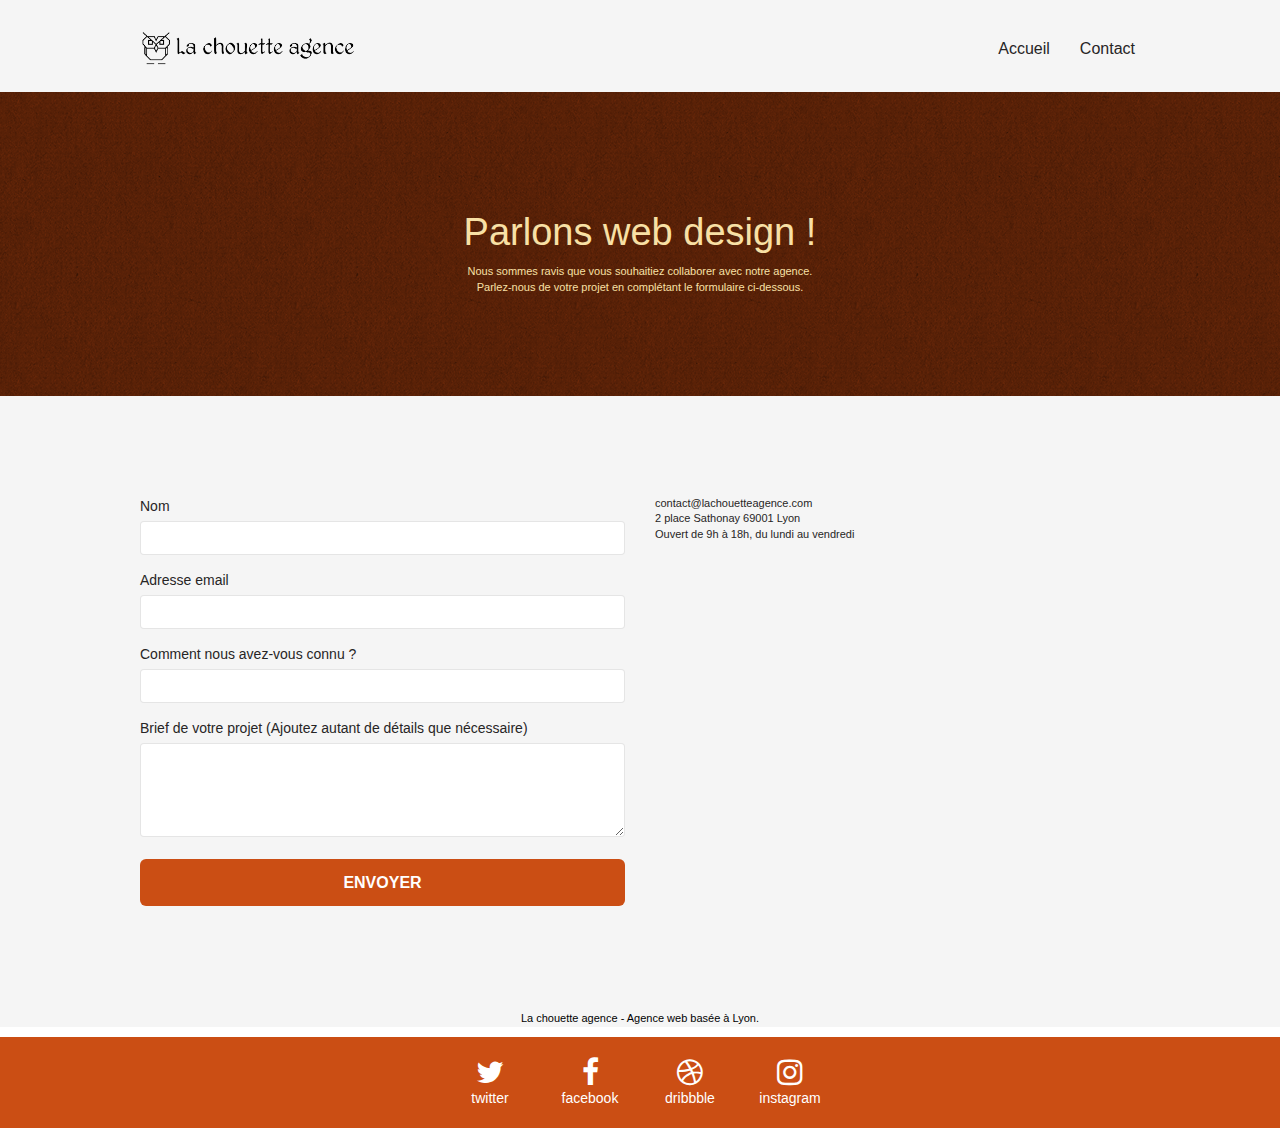
==== commit 84ac8cd0: "mise à jour footer contact.html" ====
--- a/contact.html
+++ b/contact.html
@@ -108,6 +108,11 @@
 			</div>
 		</div>
 	</div>
+	<div>
+	<p class="text-center white">
+		La chouette agence - Agence web basée à Lyon.<br />
+	</p>
+	</div>
 </div>
 <!-- bloc-7 END -->
 
@@ -122,9 +127,6 @@
 	<div class="container bloc-sm">
 		<div class="row">
 			<div class="col-sm-12">
-				<p class="text-center white">
-					La chouette agence - Agence web basée à Lyon.<br />
-				</p>
 				<div class="row row-no-gutters social">
 					<div class="col-sm-3">
 						<div class="text-center">
--- a/style.min.css
+++ b/style.min.css
@@ -1 +1 @@
-body{margin:0;padding:0;background:#fff;overflow-x:hidden;-webkit-font-smoothing:antialiased;-moz-osx-font-smoothing:grayscale}a,button{transition:all .3s ease-in-out;outline:0!important}a:hover{text-decoration:none;cursor:pointer}#page-loading-blocs-notifaction{position:fixed;top:0;bottom:0;width:100%;z-index:100000;background:#fff url(img/pageload-spinner.gif) no-repeat center center}.bloc{width:100%;clear:both;background:50% 50% no-repeat;padding:0 50px;-webkit-background-size:cover;-moz-background-size:cover;-o-background-size:cover;background-size:cover;position:relative}.bloc .container{padding-left:0;padding-right:0}.bloc-lg{padding:100px 50px}.bloc-md{padding:50px}.bloc-sm{padding:20px 50px}.bg-b-edge,.bg-bl-edge,.bg-br-edge,.bg-center,.bg-l-edge,.bg-r-edge,.bg-repeat,.bg-t-edge,.bg-tl-edge,.bg-tr-edge{-webkit-background-size:auto!important;-moz-background-size:auto!important;-o-background-size:auto!important;background-size:auto!important}.bg-repeat{background:repeat}.bg-t-edge{background:top no-repeat}.bloc-bg-texture::before{content:"";background-size:2px 2px;position:absolute;top:0;bottom:0;left:0;right:0}.texture-paper::before{background:url(img/texture-paper.png);background-size:280px 280px}.b-parallax{background-attachment:fixed}.d-bloc{color:rgba(255,255,255,.7)}.d-bloc button:hover{color:rgba(255,255,255,.9)}.d-bloc .icon-round,.d-bloc .icon-rounded,.d-bloc .icon-semi-rounded-a,.d-bloc .icon-semi-rounded-b,.d-bloc .icon-square{border-color:rgba(255,255,255,.9)}.d-bloc .divider-h span{border-color:rgba(255,255,255,.2)}.d-bloc .a-btn,.d-bloc .navbar a,.d-bloc .navbar-brand,.d-bloc a .icon-lg,.d-bloc a .icon-md,.d-bloc a .icon-sm,.d-bloc a .icon-xl,.d-bloc h1 a,.d-bloc h2 a,.d-bloc h3 a,.d-bloc h4 a,.d-bloc h5 a,.d-bloc h6 a,.d-bloc p a{color:#fff}.d-bloc .a-btn:hover,.d-bloc .navbar a:hover,.d-bloc .navbar-brand:hover,.d-bloc a:hover .icon-lg,.d-bloc a:hover .icon-md,.d-bloc a:hover .icon-sm,.d-bloc a:hover .icon-xl,.d-bloc h1 a:hover,.d-bloc h2 a:hover,.d-bloc h3 a:hover,.d-bloc h4 a:hover,.d-bloc h5 a:hover,.d-bloc h6 a:hover,.d-bloc p a:hover{color:rgba(255,255,255,1)}.d-bloc .navbar-toggle .icon-bar{background:rgba(255,255,255,1)}.d-bloc .btn-wire,.d-bloc .btn-wire:hover{color:rgba(255,255,255,1);border-color:rgba(255,255,255,1)}.d-bloc .panel{color:rgba(0,0,0,.5)}.d-bloc .panel button:hover{color:rgba(0,0,0,.7)}.d-bloc .panel icon{border-color:rgba(0,0,0,.7)}.d-bloc .panel .divider-h span{border-color:rgba(0,0,0,.1)}.d-bloc .panel .a-btn{color:rgba(0,0,0,.6)}.d-bloc .panel .a-btn:hover{color:rgba(0,0,0,1)}.d-bloc .panel .btn-wire,.d-bloc .panel .btn-wire:hover{color:rgba(0,0,0,.7);border-color:rgba(0,0,0,.3)}.d-bloc .panel,.l-bloc{color:rgba(0,0,0,.5)}.d-bloc .panel button:hover,.l-bloc button:hover{color:rgba(0,0,0,.7)}.l-bloc .icon-round,.l-bloc .icon-rounded,.l-bloc .icon-semi-rounded-a,.l-bloc .icon-semi-rounded-b,.l-bloc .icon-square{border-color:rgba(0,0,0,.7)}.d-bloc .panel .divider-h span,.l-bloc .divider-h span{border-color:rgba(0,0,0,.1)}.d-bloc .panel .a-btn,.l-bloc .a-btn,.l-bloc .navbar a,.l-bloc .navbar-brand,.l-bloc a .icon-lg,.l-bloc a .icon-md,.l-bloc a .icon-sm,.l-bloc a .icon-xl,.l-bloc h1 a,.l-bloc h2 a,.l-bloc h3 a,.l-bloc h4 a,.l-bloc h5 a,.l-bloc h6 a,.l-bloc p a{color:rgba(0,0,0,.6)}.d-bloc .panel .a-btn:hover,.l-bloc .a-btn:hover,.l-bloc .navbar a:hover,.l-bloc .navbar-brand:hover,.l-bloc a:hover .icon-lg,.l-bloc a:hover .icon-md,.l-bloc a:hover .icon-sm,.l-bloc a:hover .icon-xl,.l-bloc h1 a:hover,.l-bloc h2 a:hover,.l-bloc h3 a:hover,.l-bloc h4 a:hover,.l-bloc h5 a:hover,.l-bloc h6 a:hover,.l-bloc p a:hover{color:rgba(0,0,0,1)}.l-bloc .navbar-toggle .icon-bar{color:rgba(0,0,0,.6)}.d-bloc .panel .btn-wire,.d-bloc .panel .btn-wire:hover,.l-bloc .btn-wire,.l-bloc .btn-wire:hover{color:rgba(0,0,0,.7);border-color:rgba(0,0,0,.3)}.voffset{margin-top:30px}.voffset-lg{margin-top:80px}.row-no-gutters{margin-right:0;margin-left:0}.row.row-no-gutters>[class*=" col-"],.row.row-no-gutters>[class^=col-]{padding-right:0;padding-left:0}#bloc-1-hero h1{font-size:32px}.navbar{margin-bottom:0;z-index:1}.navbar-brand{height:auto;padding:3px 15px;font-size:25px;font-weight:400;font-weight:600;line-height:44px}.navbar-brand img{max-height:200px;margin:0 5px 0 0;display:inline}.navbar-brand img[src$=svg]{min-width:100px}.nav-center .navbar-brand img{margin:0}.navbar .nav{padding-top:2px;margin-right:-16px;float:right;z-index:1}.nav>li{float:left;margin-top:4px;font-size:16px}.navbar-nav .open .dropdown-menu>li>a{text-align:inherit}.nav>li a:focus,.nav>li a:hover{background:0 0}.navbar-toggle{margin:10px 10px 0 0;border:0}.navbar-toggle:hover{background:0 0!important}.navbar-toggle .icon-bar{background-color:rgba(0,0,0,.5);width:26px}.nav-invert .navbar .nav{float:left}.nav-invert .navbar-brand,.nav-invert .navbar-header{float:right;position:relative;z-index:2}@media (min-width:768px){.site-navigation{position:absolute;top:50%;right:20px;transform:translate(0,-50%);-webkit-transform:translateY(-50%)}.nav>li .dropdown-menu a,.nav>li .dropdown-menu a:hover{color:#484848}.nav-invert .site-navigation{left:0;right:0}.nav-center{text-align:center}.nav-center .navbar-header{width:100%}.nav-center .nav>li,.nav-center .navbar-brand,.nav-center .navbar-header{float:none;display:inline-block}.nav-center .site-navigation{position:relative;width:100%;right:0;margin-right:0;margin-top:20px}.nav-center.mini-nav .navbar-toggle{float:none;margin:10px auto 0}}.nav>li>.dropdown a{background:0 0!important;display:block;padding:14px 15px}nav .caret{margin:0 5px}.dropdown-menu .dropdown-menu{top:-8px;left:100%}.dropdown-menu .dropmenu-flow-right{top:100%;left:0;margin-left:-1px;border-top-left-radius:0;border-top-right-radius:0}.dropdown-menu .dropdown span{border:4px solid #000;border-top-color:transparent;border-right-color:transparent;border-bottom-color:transparent;margin:6px -5px 0 0!important;float:right}.mg-md{margin-top:10px;margin-bottom:20px}.mg-lg{margin-top:10px;margin-bottom:40px}.btn{margin:0 5px 5px 0}.btn.pull-right{margin:0 0 5px 5px}.btn-d,.btn-d:focus,.btn-d:hover{color:#fff;background:rgba(0,0,0,.3)}button{outline:0!important}.btn-rd{border-radius:40px}.btn-clean{border:1px solid rgba(0,0,0,.08);border-bottom-color:rgba(0,0,0,.1);text-shadow:0 1px 0 rgba(0,0,1,.1);box-shadow:0 1px 3px rgba(0,0,1,.25),inset 0 1px 0 0 rgba(255,255,255,.15)}.icon-md{font-size:30px!important}.icon-lg{font-size:60px!important}.sm-shadow{text-shadow:0 1px 2px rgba(0,0,0,.3)}.panel-sq,.panel-sq .panel-footer,.panel-sq .panel-heading{border-radius:0}.panel-rd{border-radius:30px}.panel-rd .panel-heading{border-radius:29px 29px 0 0}.panel-rd .panel-footer{border-radius:0 0 29px 29px}.form-control{border-color:rgba(0,0,0,.1);box-shadow:none}.scrollToTop{width:40px;height:40px;position:fixed;bottom:20px;right:20px;opacity:0;z-index:500;transition:all .3s ease-in-out}.scrollToTop span{margin-top:6px}.showScrollTop{font-size:14px;opacity:1}a[data-lightbox]{position:relative;display:block;text-align:center}a[data-lightbox]:hover::before{content:"+";font-family:HelveticaNeue-Light,"Helvetica Neue Light","Helvetica Neue",Helvetica,Arial;font-size:32px;width:50px;height:50px;margin-left:-25px;border-radius:50%;background:rgba(0,0,0,.6);color:#fff;font-weight:100;z-index:1;position:absolute;top:50%;transform:translateY(-50%);-webkit-transform:translateY(-50%)}a[data-lightbox]:hover img{opacity:.6;-webkit-animation-fill-mode:none;animation-fill-mode:none}#lightbox-modal{display:flex;align-items:center}#lightbox-modal .modal-dialog{width:90%;max-width:900px;margin:0 auto 0}#lightbox-modal .modal-dialog img{max-height:90vh;margin:0 auto}.lightbox-caption{padding:20px;color:#fff;background:rgba(0,0,0,.5);position:absolute;left:15px;right:15px;bottom:5px}.close-lightbox{color:#fff;font-size:30px;position:absolute;top:20px;right:20px;z-index:20;background:rgba(0,0,0,.5);border:none;line-height:30px;padding:0 9px 5px;opacity:.3}.close-lightbox:hover,.next-lightbox:hover,.prev-lightbox:hover{opacity:1;color:#fff}.next-lightbox,.prev-lightbox{font-size:20px;color:rgba(255,255,255,.9);background:rgba(0,0,0,.5);transition:all .2s ease-in-out;position:absolute;top:45%;z-index:1;opacity:.4}.next-lightbox{padding:6px 8px 1px 13px;right:25px}.prev-lightbox{padding:6px 13px 1px 10px;left:25px}.snapshot-lb .modal-body{padding-bottom:45px}.snapshot-lb .lightbox-caption{padding:0;color:rgba(0,0,0,.5);background:0 0}.btn,a,h1,h2,h3,h4,h5,h6,label,p{font-family:helvetica;font-weight:400;color:#272525!important}.container{max-width:1000px}.hero-bloc-text{font-size:38px}.hero-bloc-text-sub{font-size:36px}.statement-bloc-text{line-height:26px;font-style:italic;font-size:20px;text-align:center;font-weight:lighter;max-width:520px;margin:auto auto auto auto}p{font-size:11px}.tight-width-whitespace{max-width:600px;margin:auto auto auto auto}.h1{font-size:20px;font-family:"Open Sans"}.cta-hero{margin-top:22px;color:#fff!important;text-transform:uppercase;padding:12px 28px 12px 28px;font-size:16px;font-weight:700}.social{max-width:400px;margin:auto auto auto auto}h2{font-size:22px;line-height:1.4em}h3{font-size:15px;text-transform:uppercase;font-weight:700;color:#333!important}.med-width-whitespace{max-width:800px;margin:auto auto auto auto;box-shadow:0 0 0 #000}h1{color:#333!important}h4{color:#333!important}.icons{margin-bottom:14px;margin-top:24px}.white{color:#fff!important}.portfolio-thumb{margin-bottom:24px}.portfolio-row{margin-bottom:44px;margin-top:50px}.avatar{box-shadow:0 4px 9px rgba(0,0,0,.3)}.black-background{background-color:rgba(165,147,99,.7);padding:40px 40px 40px 40px}.bold-link{font-weight:900;text-decoration:underline!important}.bgc-white{background-color:#f5f5f5}.bgc-dark-slate-blue{background-color:#364577}.bgc-atomic-tangerine{background-color:#cb4e14}.tc-white{color:#f8e0a5!important}.btn-atomic-tangerine{background:#cb4e14;color:#fff!important}.btn-atomic-tangerine:hover{background:#be7452!important;color:#fff!important}.ltc-white{color:#fff!important}.ltc-white:hover{color:#ccc!important}.ltc-atomic-tangerine{color:#cb4e14!important}.ltc-atomic-tangerine:hover{color:#be7452!important}.icon-dark-slate-blue{color:#364577!important;border-color:#364577!important}.bg-dots-bg{background-image:url(img/dots-bg.png)}.bg-lines-h2-bg{background-image:url(img/lines-h2-bg.png)}.bg-banniere{background-image:url(img/la-chouette-agence-banniere.jpg)}.bg-presentation{background-image:url(img/image-de-presentation.jpg)}@media (max-width:1024px){.bloc{padding-left:20px;padding-right:20px}.bloc-tile-2.full-width-bloc .container,.bloc-tile-3.full-width-bloc .container,.bloc-tile-4.full-width-bloc .container,.bloc.full-width-bloc{padding-left:0;padding-right:0}}@media (max-width:992px) and (min-width:768px){.navbar .nav{max-width:80%}.nav-center.navbar .nav{max-width:100%}}@media only screen and (min-width:768px) and (max-width:1024px) and (orientation:landscape){.b-parallax{background-attachment:scroll}}@media only screen and (min-width:1024px) and (max-width:1366px) and (-webkit-min-device-pixel-ratio:1.5){.b-parallax{background-attachment:scroll}}@media (max-width:991px){.container{width:100%}.b-parallax{background-attachment:scroll}#hero-bloc,.page-container{overflow-x:hidden;position:relative}.bloc{padding-left:20px;padding-right:20px}.bloc-group,.bloc-group .bloc{display:block;width:100%}.bloc-fill-screen .fill-bloc-bottom-edge,.bloc-fill-screen .fill-bloc-top-edge{padding:0 20px;padding-left:20px;padding-right:20px}}@media (max-width:767px){.page-container{overflow-x:hidden;position:relative}#disqus_thread,h1,h2,h3,h4,h5,h6,p{padding-left:10px!important;padding-right:10px!important}.b-parallax{background-attachment:scroll}.navbar .nav{padding-top:0;border-top:1px solid rgba(0,0,0,.2);float:none!important}.navbar.row{margin-left:0;margin-right:0}.site-navigation{position:inherit;transform:none;-webkit-transform:none;-ms-transform:none}.nav>li{margin-top:0;border-bottom:1px solid rgba(0,0,0,.1);background:rgba(0,0,0,.05);text-align:left;padding-left:15px;width:100%}.nav>li:hover{background:rgba(0,0,0,.08)}.dropdown .dropdown a .caret{float:none;margin:5px 0 0 10px!important;border:4px solid #000;border-bottom-color:transparent;border-right-color:transparent;border-left-color:transparent}#hero-bloc .navbar .nav{background:rgba(0,0,0,.8)}#hero-bloc .navbar .nav a{color:rgba(255,255,255,.6)}.hero{padding:50px 0}.hero-nav{left:-1px;right:-1px}.navbar-collapse{padding:0;overflow-x:hidden;-webkit-box-shadow:none;box-shadow:none}.navbar-brand img{max-height:40px;width:auto}.nav-invert .navbar-header{float:none;width:100%}.nav-invert .navbar-toggle{float:left;margin-left:10px}.bloc{padding-left:0;padding-right:0}.bloc-lg,.bloc-xl,.bloc-xxl{padding:40px 0}.bloc-md,.bloc-sm{padding-left:0;padding-right:0}.bloc-fill-screen .fill-bloc-bottom-edge,.bloc-fill-screen .fill-bloc-top-edge,.bloc-tile-2 .container,.bloc-tile-3 .container,.bloc-tile-4 .container{padding-left:0;padding-right:0}.a-block{padding:0 10px}.btn-dwn{display:none}.voffset{margin-top:5px}.voffset-md{margin-top:20px}.voffset-lg{margin-top:30px}form{padding:5px}.close-lightbox{display:inline-block}.blocsapp-device-iphone5{background-size:216px 425px;padding-top:60px;width:216px;height:425px}.blocsapp-device-iphone5 img{width:180px;height:320px}}@media (max-width:400px){.bloc{padding-left:0;padding-right:0}}@media (max-width:767px){.bloc-mob-center-text{text-align:center}}+body{margin:0;padding:0;background:#fff;overflow-x:hidden;-webkit-font-smoothing:antialiased;-moz-osx-font-smoothing:grayscale}a,button{transition:all .3s ease-in-out;outline:0!important}a:hover{text-decoration:none;cursor:pointer}#page-loading-blocs-notifaction{position:fixed;top:0;bottom:0;width:100%;z-index:100000;background:#fff url(img/pageload-spinner.gif) no-repeat center center}.bloc{width:100%;clear:both;background:50% 50% no-repeat;padding:0 50px;-webkit-background-size:cover;-moz-background-size:cover;-o-background-size:cover;background-size:cover;position:relative}.bloc .container{padding-left:0;padding-right:0}.bloc-lg{padding:100px 50px}.bloc-md{padding:50px}.bloc-sm{padding:20px 50px}.bg-b-edge,.bg-bl-edge,.bg-br-edge,.bg-center,.bg-l-edge,.bg-r-edge,.bg-repeat,.bg-t-edge,.bg-tl-edge,.bg-tr-edge{-webkit-background-size:auto!important;-moz-background-size:auto!important;-o-background-size:auto!important;background-size:auto!important}.bg-repeat{background:repeat}.bg-t-edge{background:top no-repeat}.bloc-bg-texture::before{content:"";background-size:2px 2px;position:absolute;top:0;bottom:0;left:0;right:0}.texture-paper::before{background:url(img/texture-paper.png);background-size:280px 280px}.b-parallax{background-attachment:fixed}.d-bloc{color:rgba(255,255,255,.7)}.d-bloc button:hover{color:rgba(255,255,255,.9)}.d-bloc .icon-round,.d-bloc .icon-rounded,.d-bloc .icon-semi-rounded-a,.d-bloc .icon-semi-rounded-b,.d-bloc .icon-square{border-color:rgba(255,255,255,.9)}.d-bloc .divider-h span{border-color:rgba(255,255,255,.2)}.d-bloc .a-btn,.d-bloc .navbar a,.d-bloc .navbar-brand,.d-bloc a .icon-lg,.d-bloc a .icon-md,.d-bloc a .icon-sm,.d-bloc a .icon-xl,.d-bloc h1 a,.d-bloc h2 a,.d-bloc h3 a,.d-bloc h4 a,.d-bloc h5 a,.d-bloc h6 a,.d-bloc p a{color:#fff}.d-bloc .a-btn:hover,.d-bloc .navbar a:hover,.d-bloc .navbar-brand:hover,.d-bloc a:hover .icon-lg,.d-bloc a:hover .icon-md,.d-bloc a:hover .icon-sm,.d-bloc a:hover .icon-xl,.d-bloc h1 a:hover,.d-bloc h2 a:hover,.d-bloc h3 a:hover,.d-bloc h4 a:hover,.d-bloc h5 a:hover,.d-bloc h6 a:hover,.d-bloc p a:hover{color:rgba(255,255,255,1)}.d-bloc .navbar-toggle .icon-bar{background:rgba(255,255,255,1)}.d-bloc .btn-wire,.d-bloc .btn-wire:hover{color:rgba(255,255,255,1);border-color:rgba(255,255,255,1)}.d-bloc .panel{color:rgba(0,0,0,.5)}.d-bloc .panel button:hover{color:rgba(0,0,0,.7)}.d-bloc .panel icon{border-color:rgba(0,0,0,.7)}.d-bloc .panel .divider-h span{border-color:rgba(0,0,0,.1)}.d-bloc .panel .a-btn{color:rgba(0,0,0,.6)}.d-bloc .panel .a-btn:hover{color:rgba(0,0,0,1)}.d-bloc .panel .btn-wire,.d-bloc .panel .btn-wire:hover{color:rgba(0,0,0,.7);border-color:rgba(0,0,0,.3)}.d-bloc .panel,.l-bloc{color:rgba(0,0,0,.5)}.d-bloc .panel button:hover,.l-bloc button:hover{color:rgba(0,0,0,.7)}.l-bloc .icon-round,.l-bloc .icon-rounded,.l-bloc .icon-semi-rounded-a,.l-bloc .icon-semi-rounded-b,.l-bloc .icon-square{border-color:rgba(0,0,0,.7)}.d-bloc .panel .divider-h span,.l-bloc .divider-h span{border-color:rgba(0,0,0,.1)}.d-bloc .panel .a-btn,.l-bloc .a-btn,.l-bloc .navbar a,.l-bloc .navbar-brand,.l-bloc a .icon-lg,.l-bloc a .icon-md,.l-bloc a .icon-sm,.l-bloc a .icon-xl,.l-bloc h1 a,.l-bloc h2 a,.l-bloc h3 a,.l-bloc h4 a,.l-bloc h5 a,.l-bloc h6 a,.l-bloc p a{color:rgba(0,0,0,.6)}.d-bloc .panel .a-btn:hover,.l-bloc .a-btn:hover,.l-bloc .navbar a:hover,.l-bloc .navbar-brand:hover,.l-bloc a:hover .icon-lg,.l-bloc a:hover .icon-md,.l-bloc a:hover .icon-sm,.l-bloc a:hover .icon-xl,.l-bloc h1 a:hover,.l-bloc h2 a:hover,.l-bloc h3 a:hover,.l-bloc h4 a:hover,.l-bloc h5 a:hover,.l-bloc h6 a:hover,.l-bloc p a:hover{color:rgba(0,0,0,1)}.l-bloc .navbar-toggle .icon-bar{color:rgba(0,0,0,.6)}.d-bloc .panel .btn-wire,.d-bloc .panel .btn-wire:hover,.l-bloc .btn-wire,.l-bloc .btn-wire:hover{color:rgba(0,0,0,.7);border-color:rgba(0,0,0,.3)}.voffset{margin-top:30px}.voffset-lg{margin-top:80px}.row-no-gutters{margin-right:0;margin-left:0}.row.row-no-gutters>[class*=" col-"],.row.row-no-gutters>[class^=col-]{padding-right:0;padding-left:0}#bloc-1-hero h1{font-size:32px}.navbar{margin-bottom:0;z-index:1}.navbar-brand{height:auto;padding:3px 15px;font-size:25px;font-weight:400;font-weight:600;line-height:44px}.navbar-brand img{max-height:200px;margin:0 5px 0 0;display:inline}.navbar-brand img[src$=svg]{min-width:100px}.nav-center .navbar-brand img{margin:0}.navbar .nav{padding-top:2px;margin-right:-16px;float:right;z-index:1}.nav>li{float:left;margin-top:4px;font-size:16px}.navbar-nav .open .dropdown-menu>li>a{text-align:inherit}.nav>li a:focus,.nav>li a:hover{background:0 0}.navbar-toggle{margin:10px 10px 0 0;border:0}.navbar-toggle:hover{background:0 0!important}.navbar-toggle .icon-bar{background-color:rgba(0,0,0,.5);width:26px}.nav-invert .navbar .nav{float:left}.nav-invert .navbar-brand,.nav-invert .navbar-header{float:right;position:relative;z-index:2}@media (min-width:768px){.site-navigation{position:absolute;top:50%;right:20px;transform:translate(0,-50%);-webkit-transform:translateY(-50%)}.nav>li .dropdown-menu a,.nav>li .dropdown-menu a:hover{color:#484848}.nav-invert .site-navigation{left:0;right:0}.nav-center{text-align:center}.nav-center .navbar-header{width:100%}.nav-center .nav>li,.nav-center .navbar-brand,.nav-center .navbar-header{float:none;display:inline-block}.nav-center .site-navigation{position:relative;width:100%;right:0;margin-right:0;margin-top:20px}.nav-center.mini-nav .navbar-toggle{float:none;margin:10px auto 0}}.nav>li>.dropdown a{background:0 0!important;display:block;padding:14px 15px}nav .caret{margin:0 5px}.dropdown-menu .dropdown-menu{top:-8px;left:100%}.dropdown-menu .dropmenu-flow-right{top:100%;left:0;margin-left:-1px;border-top-left-radius:0;border-top-right-radius:0}.dropdown-menu .dropdown span{border:4px solid #000;border-top-color:transparent;border-right-color:transparent;border-bottom-color:transparent;margin:6px -5px 0 0!important;float:right}.mg-md{margin-top:10px;margin-bottom:20px}.mg-lg{margin-top:10px;margin-bottom:40px}.btn{margin:0 5px 5px 0}.btn.pull-right{margin:0 0 5px 5px}.btn-d,.btn-d:focus,.btn-d:hover{color:#fff;background:rgba(0,0,0,.3)}button{outline:0!important}.btn-rd{border-radius:40px}.btn-clean{border:1px solid rgba(0,0,0,.08);border-bottom-color:rgba(0,0,0,.1);text-shadow:0 1px 0 rgba(0,0,1,.1);box-shadow:0 1px 3px rgba(0,0,1,.25),inset 0 1px 0 0 rgba(255,255,255,.15)}.icon-md{font-size:30px!important}.icon-lg{font-size:60px!important}.sm-shadow{text-shadow:0 1px 2px rgba(0,0,0,.3)}.panel-sq,.panel-sq .panel-footer,.panel-sq .panel-heading{border-radius:0}.panel-rd{border-radius:30px}.panel-rd .panel-heading{border-radius:29px 29px 0 0}.panel-rd .panel-footer{border-radius:0 0 29px 29px}.form-control{border-color:rgba(0,0,0,.1);box-shadow:none}.scrollToTop{width:40px;height:40px;position:fixed;bottom:20px;right:20px;opacity:0;z-index:500;transition:all .3s ease-in-out}.scrollToTop span{margin-top:6px}.showScrollTop{font-size:14px;opacity:1}a[data-lightbox]{position:relative;display:block;text-align:center}a[data-lightbox]:hover::before{content:"+";font-family:HelveticaNeue-Light,"Helvetica Neue Light","Helvetica Neue",Helvetica,Arial;font-size:32px;width:50px;height:50px;margin-left:-25px;border-radius:50%;background:rgba(0,0,0,.6);color:#fff;font-weight:100;z-index:1;position:absolute;top:50%;transform:translateY(-50%);-webkit-transform:translateY(-50%)}a[data-lightbox]:hover img{opacity:.6;-webkit-animation-fill-mode:none;animation-fill-mode:none}#lightbox-modal{display:flex;align-items:center}#lightbox-modal .modal-dialog{width:90%;max-width:900px;margin:0 auto 0}#lightbox-modal .modal-dialog img{max-height:90vh;margin:0 auto}.lightbox-caption{padding:20px;color:#fff;background:rgba(0,0,0,.5);position:absolute;left:15px;right:15px;bottom:5px}.close-lightbox{color:#fff;font-size:30px;position:absolute;top:20px;right:20px;z-index:20;background:rgba(0,0,0,.5);border:none;line-height:30px;padding:0 9px 5px;opacity:.3}.close-lightbox:hover,.next-lightbox:hover,.prev-lightbox:hover{opacity:1;color:#fff}.next-lightbox,.prev-lightbox{font-size:20px;color:rgba(255,255,255,.9);background:rgba(0,0,0,.5);transition:all .2s ease-in-out;position:absolute;top:45%;z-index:1;opacity:.4}.next-lightbox{padding:6px 8px 1px 13px;right:25px}.prev-lightbox{padding:6px 13px 1px 10px;left:25px}.snapshot-lb .modal-body{padding-bottom:45px}.snapshot-lb .lightbox-caption{padding:0;color:rgba(0,0,0,.5);background:0 0}.btn,a,h1,h2,h3,h4,h5,h6,label,p{font-family:helvetica;font-weight:400;color:#272525!important}.container{max-width:1000px}.hero-bloc-text{font-size:38px}.hero-bloc-text-sub{font-size:36px}.statement-bloc-text{line-height:26px;font-style:italic;font-size:20px;text-align:center;font-weight:lighter;max-width:520px;margin:auto auto auto auto}p{font-size:11px}.tight-width-whitespace{max-width:600px;margin:auto auto auto auto}.h1{font-size:20px;font-family:"Open Sans"}.cta-hero{margin-top:22px;color:#fff!important;text-transform:uppercase;padding:12px 28px 12px 28px;font-size:16px;font-weight:700}.social{max-width:400px;margin:auto auto auto auto}h2{font-size:22px;line-height:1.4em}h3{font-size:15px;text-transform:uppercase;font-weight:700;color:#333!important}.med-width-whitespace{max-width:800px;margin:auto auto auto auto;box-shadow:0 0 0 #000}h1{color:#333!important}h4{color:#333!important}.icons{margin-bottom:14px;margin-top:24px}.white{color:#000!important}.portfolio-thumb{margin-bottom:24px}.portfolio-row{margin-bottom:44px;margin-top:50px}.avatar{box-shadow:0 4px 9px rgba(0,0,0,.3)}.black-background{background-color:rgba(165,147,99,.7);padding:40px 40px 40px 40px}.bold-link{font-weight:900;text-decoration:underline!important}.bgc-white{background-color:#f5f5f5}.bgc-dark-slate-blue{background-color:#364577}.bgc-atomic-tangerine{background-color:#cb4e14}.tc-white{color:#f8e0a5!important}.btn-atomic-tangerine{background:#cb4e14;color:#fff!important}.btn-atomic-tangerine:hover{background:#be7452!important;color:#fff!important}.ltc-white{color:#fff!important}.ltc-white:hover{color:#ccc!important}.ltc-atomic-tangerine{color:#cb4e14!important}.ltc-atomic-tangerine:hover{color:#be7452!important}.icon-dark-slate-blue{color:#364577!important;border-color:#364577!important}.bg-dots-bg{background-image:url(img/dots-bg.png)}.bg-lines-h2-bg{background-image:url(img/lines-h2-bg.png)}.bg-banniere{background-image:url(img/la-chouette-agence-banniere.jpg)}.bg-presentation{background-image:url(img/image-de-presentation.jpg)}@media (max-width:1024px){.bloc{padding-left:20px;padding-right:20px}.bloc-tile-2.full-width-bloc .container,.bloc-tile-3.full-width-bloc .container,.bloc-tile-4.full-width-bloc .container,.bloc.full-width-bloc{padding-left:0;padding-right:0}}@media (max-width:992px) and (min-width:768px){.navbar .nav{max-width:80%}.nav-center.navbar .nav{max-width:100%}}@media only screen and (min-width:768px) and (max-width:1024px) and (orientation:landscape){.b-parallax{background-attachment:scroll}}@media only screen and (min-width:1024px) and (max-width:1366px) and (-webkit-min-device-pixel-ratio:1.5){.b-parallax{background-attachment:scroll}}@media (max-width:991px){.container{width:100%}.b-parallax{background-attachment:scroll}#hero-bloc,.page-container{overflow-x:hidden;position:relative}.bloc{padding-left:20px;padding-right:20px}.bloc-group,.bloc-group .bloc{display:block;width:100%}.bloc-fill-screen .fill-bloc-bottom-edge,.bloc-fill-screen .fill-bloc-top-edge{padding:0 20px;padding-left:20px;padding-right:20px}}@media (max-width:767px){.page-container{overflow-x:hidden;position:relative}#disqus_thread,h1,h2,h3,h4,h5,h6,p{padding-left:10px!important;padding-right:10px!important}.b-parallax{background-attachment:scroll}.navbar .nav{padding-top:0;border-top:1px solid rgba(0,0,0,.2);float:none!important}.navbar.row{margin-left:0;margin-right:0}.site-navigation{position:inherit;transform:none;-webkit-transform:none;-ms-transform:none}.nav>li{margin-top:0;border-bottom:1px solid rgba(0,0,0,.1);background:rgba(0,0,0,.05);text-align:left;padding-left:15px;width:100%}.nav>li:hover{background:rgba(0,0,0,.08)}.dropdown .dropdown a .caret{float:none;margin:5px 0 0 10px!important;border:4px solid #000;border-bottom-color:transparent;border-right-color:transparent;border-left-color:transparent}#hero-bloc .navbar .nav{background:rgba(0,0,0,.8)}#hero-bloc .navbar .nav a{color:rgba(255,255,255,.6)}.hero{padding:50px 0}.hero-nav{left:-1px;right:-1px}.navbar-collapse{padding:0;overflow-x:hidden;-webkit-box-shadow:none;box-shadow:none}.navbar-brand img{max-height:40px;width:auto}.nav-invert .navbar-header{float:none;width:100%}.nav-invert .navbar-toggle{float:left;margin-left:10px}.bloc{padding-left:0;padding-right:0}.bloc-lg,.bloc-xl,.bloc-xxl{padding:40px 0}.bloc-md,.bloc-sm{padding-left:0;padding-right:0}.bloc-fill-screen .fill-bloc-bottom-edge,.bloc-fill-screen .fill-bloc-top-edge,.bloc-tile-2 .container,.bloc-tile-3 .container,.bloc-tile-4 .container{padding-left:0;padding-right:0}.a-block{padding:0 10px}.btn-dwn{display:none}.voffset{margin-top:5px}.voffset-md{margin-top:20px}.voffset-lg{margin-top:30px}form{padding:5px}.close-lightbox{display:inline-block}.blocsapp-device-iphone5{background-size:216px 425px;padding-top:60px;width:216px;height:425px}.blocsapp-device-iphone5 img{width:180px;height:320px}}@media (max-width:400px){.bloc{padding-left:0;padding-right:0} }@media (max-width:767px){.bloc-mob-center-text{text-align:center} .img-responsive{display:inline;}}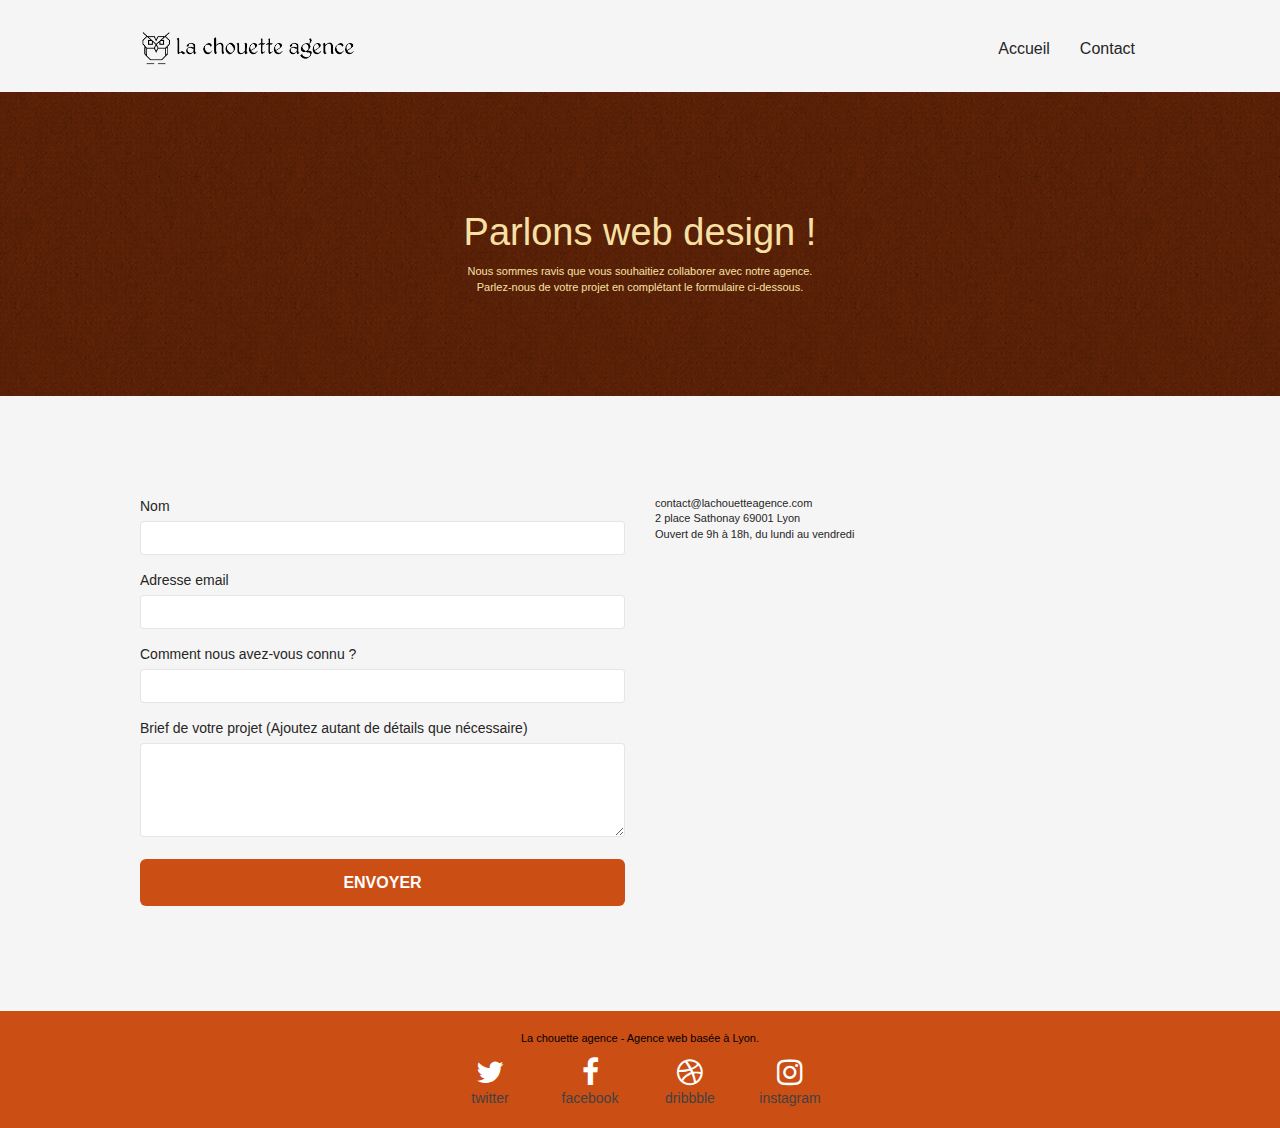
==== commit 5783b265: "mise à jour" ====
--- a/contact.html
+++ b/contact.html
@@ -108,11 +108,6 @@
 			</div>
 		</div>
 	</div>
-	<div>
-	<p class="text-center white">
-		La chouette agence - Agence web basée à Lyon.<br />
-	</p>
-	</div>
 </div>
 <!-- bloc-7 END -->
 
@@ -127,25 +122,28 @@
 	<div class="container bloc-sm">
 		<div class="row">
 			<div class="col-sm-12">
+				<p class="text-center white">
+					La chouette agence - Agence web basée à Lyon.<br>
+				</p>
 				<div class="row row-no-gutters social">
 					<div class="col-sm-3">
 						<div class="text-center">
-							<a class="social" href="https://twitter.com/"><span class="fa fa-twitter icon-md"></span><br /><span class="text-center social-name" style="color:#FFFFFF;">twitter</span></a>
+							<a class="social" href="https://twitter.com/"><span class="fa fa-twitter icon-md"></span><br /><span class="text-center social-name">twitter</span></a>
 						</div>
 					</div>
 					<div class="col-sm-3">
 						<div class="text-center">
-							<a class="social" href="https://fr-fr.facebook.com/"><span class="fa fa-facebook icon-md"></span><br /><span class="text-center social-name" style="color:#FFFFFF;">facebook</span></a>
+							<a class="social" href="https://fr-fr.facebook.com/"><span class="fa fa-facebook icon-md"></span><br /><span class="text-center social-name">facebook</span></a>
 						</div>
 					</div>
 					<div class="col-sm-3">
 						<div class="text-center">
-							<a class="social" href="https://dribbble.com/"><span class="fa fa-dribbble icon-md"></span><br /><span class="text-center social-name" style="color:#FFFFFF;">dribbble</span></a>
+							<a class="social" href="https://dribbble.com/"><span class="fa fa-dribbble icon-md"></span><br /><span class="text-center social-name">dribbble</span></a>
 						</div>
 					</div>
 					<div class="col-sm-3">
 						<div class="text-center">
-							<a class="social" href="https://www.instagram.com/"><span class="fa fa-instagram icon-md"></span><br /><span class="text-center social-name" style="color:#FFFFFF;">instagram</span></a>
+							<a class="social" href="https://www.instagram.com/"><span class="fa fa-instagram icon-md"></span><br /><span class="text-center social-name">instagram</span></a>
 						</div>
 					</div>
 				</div>
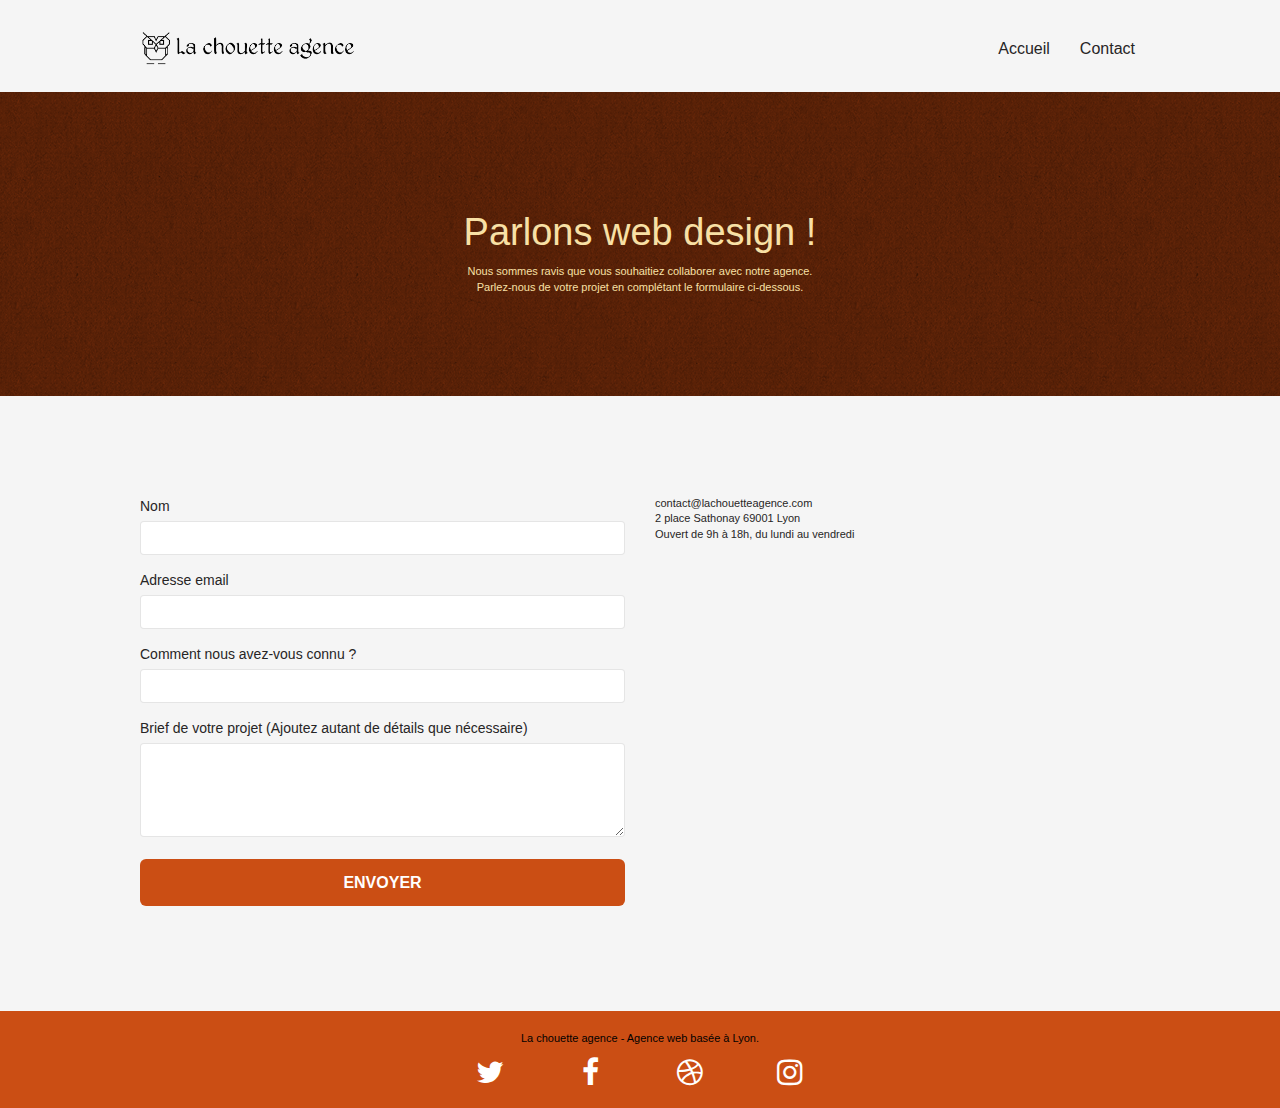
==== commit 981a94e6: "mise à jour bouton image centrer en responsive" ====
--- a/contact.html
+++ b/contact.html
@@ -128,22 +128,22 @@
 				<div class="row row-no-gutters social">
 					<div class="col-sm-3">
 						<div class="text-center">
-							<a class="social" href="https://twitter.com/"><span class="fa fa-twitter icon-md"></span><br /><span class="text-center social-name">twitter</span></a>
+							<a class="social" href="https://twitter.com/" aria-label="Fermer" onclick="myDialog.close()"><span class="fa fa-twitter icon-md"></span></a>
 						</div>
 					</div>
 					<div class="col-sm-3">
 						<div class="text-center">
-							<a class="social" href="https://fr-fr.facebook.com/"><span class="fa fa-facebook icon-md"></span><br /><span class="text-center social-name">facebook</span></a>
+							<a class="social" href="https://fr-fr.facebook.com/" aria-label="Fermer" onclick="myDialog.close()"><span class="fa fa-facebook icon-md"></span></a>
 						</div>
 					</div>
 					<div class="col-sm-3">
 						<div class="text-center">
-							<a class="social" href="https://dribbble.com/"><span class="fa fa-dribbble icon-md"></span><br /><span class="text-center social-name">dribbble</span></a>
+							<a class="social" href="https://dribbble.com/" aria-label="Fermer" onclick="myDialog.close()"><span class="fa fa-dribbble icon-md"></span></a>
 						</div>
 					</div>
 					<div class="col-sm-3">
 						<div class="text-center">
-							<a class="social" href="https://www.instagram.com/"><span class="fa fa-instagram icon-md"></span><br /><span class="text-center social-name">instagram</span></a>
+							<a class="social" href="https://www.instagram.com/" aria-label="Fermer" onclick="myDialog.close()"><span class="fa fa-instagram icon-md"></span></a>
 						</div>
 					</div>
 				</div>
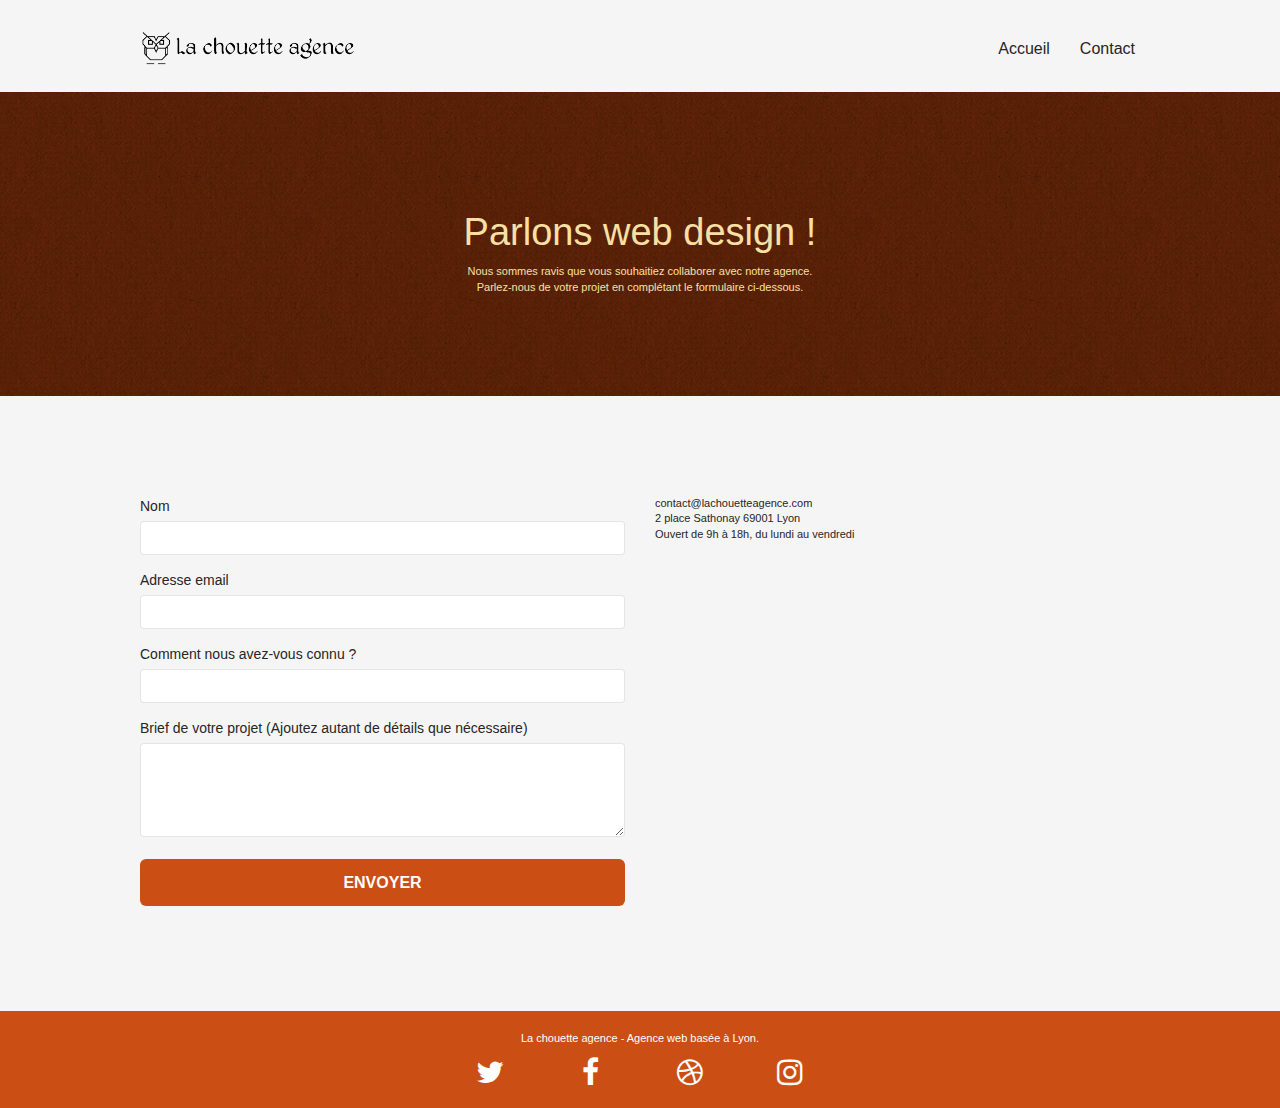
==== commit 2ea3398e: "mise a jour css" ====
--- a/contact.html
+++ b/contact.html
@@ -128,22 +128,22 @@
 				<div class="row row-no-gutters social">
 					<div class="col-sm-3">
 						<div class="text-center">
-							<a class="social" href="https://twitter.com/" aria-label="Fermer" onclick="myDialog.close()"><span class="fa fa-twitter icon-md"></span></a>
+							<a class="social" href="https://twitter.com/" aria-label="twitter" onclick="mytwiter.close()"><span class="fa fa-twitter icon-md"></span></a>
 						</div>
 					</div>
 					<div class="col-sm-3">
 						<div class="text-center">
-							<a class="social" href="https://fr-fr.facebook.com/" aria-label="Fermer" onclick="myDialog.close()"><span class="fa fa-facebook icon-md"></span></a>
+							<a class="social" href="https://fr-fr.facebook.com/" aria-label="facebook" onclick="myfacebook.close()"><span class="fa fa-facebook icon-md"></span></a>
 						</div>
 					</div>
 					<div class="col-sm-3">
 						<div class="text-center">
-							<a class="social" href="https://dribbble.com/" aria-label="Fermer" onclick="myDialog.close()"><span class="fa fa-dribbble icon-md"></span></a>
+							<a class="social" href="https://dribbble.com/" aria-label="dribbble" onclick="mydribbble.close()"><span class="fa fa-dribbble icon-md"></span></a>
 						</div>
 					</div>
 					<div class="col-sm-3">
 						<div class="text-center">
-							<a class="social" href="https://www.instagram.com/" aria-label="Fermer" onclick="myDialog.close()"><span class="fa fa-instagram icon-md"></span></a>
+							<a class="social" href="https://www.instagram.com/" aria-label="instagram" onclick="myinstagram.close()"><span class="fa fa-instagram icon-md"></span></a>
 						</div>
 					</div>
 				</div>
--- a/style.min.css
+++ b/style.min.css
@@ -1 +1 @@
-body{margin:0;padding:0;background:#fff;overflow-x:hidden;-webkit-font-smoothing:antialiased;-moz-osx-font-smoothing:grayscale}a,button{transition:all .3s ease-in-out;outline:0!important}a:hover{text-decoration:none;cursor:pointer}#page-loading-blocs-notifaction{position:fixed;top:0;bottom:0;width:100%;z-index:100000;background:#fff url(img/pageload-spinner.gif) no-repeat center center}.bloc{width:100%;clear:both;background:50% 50% no-repeat;padding:0 50px;-webkit-background-size:cover;-moz-background-size:cover;-o-background-size:cover;background-size:cover;position:relative}.bloc .container{padding-left:0;padding-right:0}.bloc-lg{padding:100px 50px}.bloc-md{padding:50px}.bloc-sm{padding:20px 50px}.bg-b-edge,.bg-bl-edge,.bg-br-edge,.bg-center,.bg-l-edge,.bg-r-edge,.bg-repeat,.bg-t-edge,.bg-tl-edge,.bg-tr-edge{-webkit-background-size:auto!important;-moz-background-size:auto!important;-o-background-size:auto!important;background-size:auto!important}.bg-repeat{background:repeat}.bg-t-edge{background:top no-repeat}.bloc-bg-texture::before{content:"";background-size:2px 2px;position:absolute;top:0;bottom:0;left:0;right:0}.texture-paper::before{background:url(img/texture-paper.png);background-size:280px 280px}.b-parallax{background-attachment:fixed}.d-bloc{color:rgba(255,255,255,.7)}.d-bloc button:hover{color:rgba(255,255,255,.9)}.d-bloc .icon-round,.d-bloc .icon-rounded,.d-bloc .icon-semi-rounded-a,.d-bloc .icon-semi-rounded-b,.d-bloc .icon-square{border-color:rgba(255,255,255,.9)}.d-bloc .divider-h span{border-color:rgba(255,255,255,.2)}.d-bloc .a-btn,.d-bloc .navbar a,.d-bloc .navbar-brand,.d-bloc a .icon-lg,.d-bloc a .icon-md,.d-bloc a .icon-sm,.d-bloc a .icon-xl,.d-bloc h1 a,.d-bloc h2 a,.d-bloc h3 a,.d-bloc h4 a,.d-bloc h5 a,.d-bloc h6 a,.d-bloc p a{color:#fff}.d-bloc .a-btn:hover,.d-bloc .navbar a:hover,.d-bloc .navbar-brand:hover,.d-bloc a:hover .icon-lg,.d-bloc a:hover .icon-md,.d-bloc a:hover .icon-sm,.d-bloc a:hover .icon-xl,.d-bloc h1 a:hover,.d-bloc h2 a:hover,.d-bloc h3 a:hover,.d-bloc h4 a:hover,.d-bloc h5 a:hover,.d-bloc h6 a:hover,.d-bloc p a:hover{color:rgba(255,255,255,1)}.d-bloc .navbar-toggle .icon-bar{background:rgba(255,255,255,1)}.d-bloc .btn-wire,.d-bloc .btn-wire:hover{color:rgba(255,255,255,1);border-color:rgba(255,255,255,1)}.d-bloc .panel{color:rgba(0,0,0,.5)}.d-bloc .panel button:hover{color:rgba(0,0,0,.7)}.d-bloc .panel icon{border-color:rgba(0,0,0,.7)}.d-bloc .panel .divider-h span{border-color:rgba(0,0,0,.1)}.d-bloc .panel .a-btn{color:rgba(0,0,0,.6)}.d-bloc .panel .a-btn:hover{color:rgba(0,0,0,1)}.d-bloc .panel .btn-wire,.d-bloc .panel .btn-wire:hover{color:rgba(0,0,0,.7);border-color:rgba(0,0,0,.3)}.d-bloc .panel,.l-bloc{color:rgba(0,0,0,.5)}.d-bloc .panel button:hover,.l-bloc button:hover{color:rgba(0,0,0,.7)}.l-bloc .icon-round,.l-bloc .icon-rounded,.l-bloc .icon-semi-rounded-a,.l-bloc .icon-semi-rounded-b,.l-bloc .icon-square{border-color:rgba(0,0,0,.7)}.d-bloc .panel .divider-h span,.l-bloc .divider-h span{border-color:rgba(0,0,0,.1)}.d-bloc .panel .a-btn,.l-bloc .a-btn,.l-bloc .navbar a,.l-bloc .navbar-brand,.l-bloc a .icon-lg,.l-bloc a .icon-md,.l-bloc a .icon-sm,.l-bloc a .icon-xl,.l-bloc h1 a,.l-bloc h2 a,.l-bloc h3 a,.l-bloc h4 a,.l-bloc h5 a,.l-bloc h6 a,.l-bloc p a{color:rgba(0,0,0,.6)}.d-bloc .panel .a-btn:hover,.l-bloc .a-btn:hover,.l-bloc .navbar a:hover,.l-bloc .navbar-brand:hover,.l-bloc a:hover .icon-lg,.l-bloc a:hover .icon-md,.l-bloc a:hover .icon-sm,.l-bloc a:hover .icon-xl,.l-bloc h1 a:hover,.l-bloc h2 a:hover,.l-bloc h3 a:hover,.l-bloc h4 a:hover,.l-bloc h5 a:hover,.l-bloc h6 a:hover,.l-bloc p a:hover{color:rgba(0,0,0,1)}.l-bloc .navbar-toggle .icon-bar{color:rgba(0,0,0,.6)}.d-bloc .panel .btn-wire,.d-bloc .panel .btn-wire:hover,.l-bloc .btn-wire,.l-bloc .btn-wire:hover{color:rgba(0,0,0,.7);border-color:rgba(0,0,0,.3)}.voffset{margin-top:30px}.voffset-lg{margin-top:80px}.row-no-gutters{margin-right:0;margin-left:0}.row.row-no-gutters>[class*=" col-"],.row.row-no-gutters>[class^=col-]{padding-right:0;padding-left:0}#bloc-1-hero h1{font-size:32px}.navbar{margin-bottom:0;z-index:1}.navbar-brand{height:auto;padding:3px 15px;font-size:25px;font-weight:400;font-weight:600;line-height:44px}.navbar-brand img{max-height:200px;margin:0 5px 0 0;display:inline}.navbar-brand img[src$=svg]{min-width:100px}.nav-center .navbar-brand img{margin:0}.navbar .nav{padding-top:2px;margin-right:-16px;float:right;z-index:1}.nav>li{float:left;margin-top:4px;font-size:16px}.navbar-nav .open .dropdown-menu>li>a{text-align:inherit}.nav>li a:focus,.nav>li a:hover{background:0 0}.navbar-toggle{margin:10px 10px 0 0;border:0}.navbar-toggle:hover{background:0 0!important}.navbar-toggle .icon-bar{background-color:rgba(0,0,0,.5);width:26px}.nav-invert .navbar .nav{float:left}.nav-invert .navbar-brand,.nav-invert .navbar-header{float:right;position:relative;z-index:2}@media (min-width:768px){.site-navigation{position:absolute;top:50%;right:20px;transform:translate(0,-50%);-webkit-transform:translateY(-50%)}.nav>li .dropdown-menu a,.nav>li .dropdown-menu a:hover{color:#484848}.nav-invert .site-navigation{left:0;right:0}.nav-center{text-align:center}.nav-center .navbar-header{width:100%}.nav-center .nav>li,.nav-center .navbar-brand,.nav-center .navbar-header{float:none;display:inline-block}.nav-center .site-navigation{position:relative;width:100%;right:0;margin-right:0;margin-top:20px}.nav-center.mini-nav .navbar-toggle{float:none;margin:10px auto 0}}.nav>li>.dropdown a{background:0 0!important;display:block;padding:14px 15px}nav .caret{margin:0 5px}.dropdown-menu .dropdown-menu{top:-8px;left:100%}.dropdown-menu .dropmenu-flow-right{top:100%;left:0;margin-left:-1px;border-top-left-radius:0;border-top-right-radius:0}.dropdown-menu .dropdown span{border:4px solid #000;border-top-color:transparent;border-right-color:transparent;border-bottom-color:transparent;margin:6px -5px 0 0!important;float:right}.mg-md{margin-top:10px;margin-bottom:20px}.mg-lg{margin-top:10px;margin-bottom:40px}.btn{margin:0 5px 5px 0}.btn.pull-right{margin:0 0 5px 5px}.btn-d,.btn-d:focus,.btn-d:hover{color:#fff;background:rgba(0,0,0,.3)}button{outline:0!important}.btn-rd{border-radius:40px}.btn-clean{border:1px solid rgba(0,0,0,.08);border-bottom-color:rgba(0,0,0,.1);text-shadow:0 1px 0 rgba(0,0,1,.1);box-shadow:0 1px 3px rgba(0,0,1,.25),inset 0 1px 0 0 rgba(255,255,255,.15)}.icon-md{font-size:30px!important}.icon-lg{font-size:60px!important}.sm-shadow{text-shadow:0 1px 2px rgba(0,0,0,.3)}.panel-sq,.panel-sq .panel-footer,.panel-sq .panel-heading{border-radius:0}.panel-rd{border-radius:30px}.panel-rd .panel-heading{border-radius:29px 29px 0 0}.panel-rd .panel-footer{border-radius:0 0 29px 29px}.form-control{border-color:rgba(0,0,0,.1);box-shadow:none}.scrollToTop{width:40px;height:40px;position:fixed;bottom:20px;right:20px;opacity:0;z-index:500;transition:all .3s ease-in-out}.scrollToTop span{margin-top:6px}.showScrollTop{font-size:14px;opacity:1}a[data-lightbox]{position:relative;display:block;text-align:center}a[data-lightbox]:hover::before{content:"+";font-family:HelveticaNeue-Light,"Helvetica Neue Light","Helvetica Neue",Helvetica,Arial;font-size:32px;width:50px;height:50px;margin-left:-25px;border-radius:50%;background:rgba(0,0,0,.6);color:#fff;font-weight:100;z-index:1;position:absolute;top:50%;transform:translateY(-50%);-webkit-transform:translateY(-50%)}a[data-lightbox]:hover img{opacity:.6;-webkit-animation-fill-mode:none;animation-fill-mode:none}#lightbox-modal{display:flex;align-items:center}#lightbox-modal .modal-dialog{width:90%;max-width:900px;margin:0 auto 0}#lightbox-modal .modal-dialog img{max-height:90vh;margin:0 auto}.lightbox-caption{padding:20px;color:#fff;background:rgba(0,0,0,.5);position:absolute;left:15px;right:15px;bottom:5px}.close-lightbox{color:#fff;font-size:30px;position:absolute;top:20px;right:20px;z-index:20;background:rgba(0,0,0,.5);border:none;line-height:30px;padding:0 9px 5px;opacity:.3}.close-lightbox:hover,.next-lightbox:hover,.prev-lightbox:hover{opacity:1;color:#fff}.next-lightbox,.prev-lightbox{font-size:20px;color:rgba(255,255,255,.9);background:rgba(0,0,0,.5);transition:all .2s ease-in-out;position:absolute;top:45%;z-index:1;opacity:.4}.next-lightbox{padding:6px 8px 1px 13px;right:25px}.prev-lightbox{padding:6px 13px 1px 10px;left:25px}.snapshot-lb .modal-body{padding-bottom:45px}.snapshot-lb .lightbox-caption{padding:0;color:rgba(0,0,0,.5);background:0 0}.btn,a,h1,h2,h3,h4,h5,h6,label,p{font-family:helvetica;font-weight:400;color:#272525!important}.container{max-width:1000px}.hero-bloc-text{font-size:38px}.hero-bloc-text-sub{font-size:36px}.statement-bloc-text{line-height:26px;font-style:italic;font-size:20px;text-align:center;font-weight:lighter;max-width:520px;margin:auto auto auto auto}p{font-size:11px}.tight-width-whitespace{max-width:600px;margin:auto auto auto auto}.h1{font-size:20px;font-family:"Open Sans"}.cta-hero{margin-top:22px;color:#fff!important;text-transform:uppercase;padding:12px 28px 12px 28px;font-size:16px;font-weight:700}.social{max-width:400px;margin:auto auto auto auto}h2{font-size:22px;line-height:1.4em}h3{font-size:15px;text-transform:uppercase;font-weight:700;color:#333!important}.med-width-whitespace{max-width:800px;margin:auto auto auto auto;box-shadow:0 0 0 #000}h1{color:#333!important}h4{color:#333!important}.icons{margin-bottom:14px;margin-top:24px}.white{color:#000!important}.portfolio-thumb{margin-bottom:24px}.portfolio-row{margin-bottom:44px;margin-top:50px}.avatar{box-shadow:0 4px 9px rgba(0,0,0,.3)}.black-background{background-color:rgba(165,147,99,.7);padding:40px 40px 40px 40px}.bold-link{font-weight:900;text-decoration:underline!important}.bgc-white{background-color:#f5f5f5}.bgc-dark-slate-blue{background-color:#364577}.bgc-atomic-tangerine{background-color:#cb4e14}.tc-white{color:#f8e0a5!important}.btn-atomic-tangerine{background:#cb4e14;color:#fff!important}.btn-atomic-tangerine:hover{background:#be7452!important;color:#fff!important}.ltc-white{color:#fff!important}.ltc-white:hover{color:#ccc!important}.ltc-atomic-tangerine{color:#cb4e14!important}.ltc-atomic-tangerine:hover{color:#be7452!important}.icon-dark-slate-blue{color:#364577!important;border-color:#364577!important}.bg-dots-bg{background-image:url(img/dots-bg.png)}.bg-lines-h2-bg{background-image:url(img/lines-h2-bg.png)}.bg-banniere{background-image:url(img/la-chouette-agence-banniere.jpg)}.bg-presentation{background-image:url(img/image-de-presentation.jpg)}@media (max-width:1024px){.bloc{padding-left:20px;padding-right:20px}.bloc-tile-2.full-width-bloc .container,.bloc-tile-3.full-width-bloc .container,.bloc-tile-4.full-width-bloc .container,.bloc.full-width-bloc{padding-left:0;padding-right:0}}@media (max-width:992px) and (min-width:768px){.navbar .nav{max-width:80%}.nav-center.navbar .nav{max-width:100%}}@media only screen and (min-width:768px) and (max-width:1024px) and (orientation:landscape){.b-parallax{background-attachment:scroll}}@media only screen and (min-width:1024px) and (max-width:1366px) and (-webkit-min-device-pixel-ratio:1.5){.b-parallax{background-attachment:scroll}}@media (max-width:991px){.container{width:100%}.b-parallax{background-attachment:scroll}#hero-bloc,.page-container{overflow-x:hidden;position:relative}.bloc{padding-left:20px;padding-right:20px}.bloc-group,.bloc-group .bloc{display:block;width:100%}.bloc-fill-screen .fill-bloc-bottom-edge,.bloc-fill-screen .fill-bloc-top-edge{padding:0 20px;padding-left:20px;padding-right:20px}}@media (max-width:767px){.page-container{overflow-x:hidden;position:relative}#disqus_thread,h1,h2,h3,h4,h5,h6,p{padding-left:10px!important;padding-right:10px!important}.b-parallax{background-attachment:scroll}.navbar .nav{padding-top:0;border-top:1px solid rgba(0,0,0,.2);float:none!important}.navbar.row{margin-left:0;margin-right:0}.site-navigation{position:inherit;transform:none;-webkit-transform:none;-ms-transform:none}.nav>li{margin-top:0;border-bottom:1px solid rgba(0,0,0,.1);background:rgba(0,0,0,.05);text-align:left;padding-left:15px;width:100%}.nav>li:hover{background:rgba(0,0,0,.08)}.dropdown .dropdown a .caret{float:none;margin:5px 0 0 10px!important;border:4px solid #000;border-bottom-color:transparent;border-right-color:transparent;border-left-color:transparent}#hero-bloc .navbar .nav{background:rgba(0,0,0,.8)}#hero-bloc .navbar .nav a{color:rgba(255,255,255,.6)}.hero{padding:50px 0}.hero-nav{left:-1px;right:-1px}.navbar-collapse{padding:0;overflow-x:hidden;-webkit-box-shadow:none;box-shadow:none}.navbar-brand img{max-height:40px;width:auto}.nav-invert .navbar-header{float:none;width:100%}.nav-invert .navbar-toggle{float:left;margin-left:10px}.bloc{padding-left:0;padding-right:0}.bloc-lg,.bloc-xl,.bloc-xxl{padding:40px 0}.bloc-md,.bloc-sm{padding-left:0;padding-right:0}.bloc-fill-screen .fill-bloc-bottom-edge,.bloc-fill-screen .fill-bloc-top-edge,.bloc-tile-2 .container,.bloc-tile-3 .container,.bloc-tile-4 .container{padding-left:0;padding-right:0}.a-block{padding:0 10px}.btn-dwn{display:none}.voffset{margin-top:5px}.voffset-md{margin-top:20px}.voffset-lg{margin-top:30px}form{padding:5px}.close-lightbox{display:inline-block}.blocsapp-device-iphone5{background-size:216px 425px;padding-top:60px;width:216px;height:425px}.blocsapp-device-iphone5 img{width:180px;height:320px}}@media (max-width:400px){.bloc{padding-left:0;padding-right:0} }@media (max-width:767px){.bloc-mob-center-text{text-align:center} .img-responsive{display:inline;}}+body{margin:0;padding:0;background:#fff;overflow-x:hidden;-webkit-font-smoothing:antialiased;-moz-osx-font-smoothing:grayscale}a,button{transition:all .3s ease-in-out;outline:0!important}a:hover{text-decoration:none;cursor:pointer}#page-loading-blocs-notifaction{position:fixed;top:0;bottom:0;width:100%;z-index:100000;background:#fff url(img/pageload-spinner.gif) no-repeat center center}.bloc{width:100%;clear:both;background:50% 50% no-repeat;padding:0 50px;-webkit-background-size:cover;-moz-background-size:cover;-o-background-size:cover;background-size:cover;position:relative}.bloc .container{padding-left:0;padding-right:0}.bloc-lg{padding:100px 50px}.bloc-md{padding:50px}.bloc-sm{padding:20px 50px}.bg-b-edge,.bg-bl-edge,.bg-br-edge,.bg-center,.bg-l-edge,.bg-r-edge,.bg-repeat,.bg-t-edge,.bg-tl-edge,.bg-tr-edge{-webkit-background-size:auto!important;-moz-background-size:auto!important;-o-background-size:auto!important;background-size:auto!important}.bg-repeat{background:repeat}.bg-t-edge{background:top no-repeat}.bloc-bg-texture::before{content:"";background-size:2px 2px;position:absolute;top:0;bottom:0;left:0;right:0}.texture-paper::before{background:url(img/texture-paper.png);background-size:280px 280px}.b-parallax{background-attachment:fixed}.d-bloc{color:rgba(255,255,255,.7)}.d-bloc button:hover{color:rgba(255,255,255,.9)}.d-bloc .icon-round,.d-bloc .icon-rounded,.d-bloc .icon-semi-rounded-a,.d-bloc .icon-semi-rounded-b,.d-bloc .icon-square{border-color:rgba(255,255,255,.9)}.d-bloc .divider-h span{border-color:rgba(255,255,255,.2)}.d-bloc .a-btn,.d-bloc .navbar a,.d-bloc .navbar-brand,.d-bloc a .icon-lg,.d-bloc a .icon-md,.d-bloc a .icon-sm,.d-bloc a .icon-xl,.d-bloc h1 a,.d-bloc h2 a,.d-bloc h3 a,.d-bloc h4 a,.d-bloc h5 a,.d-bloc h6 a,.d-bloc p a{color:#fff}.d-bloc .a-btn:hover,.d-bloc .navbar a:hover,.d-bloc .navbar-brand:hover,.d-bloc a:hover .icon-lg,.d-bloc a:hover .icon-md,.d-bloc a:hover .icon-sm,.d-bloc a:hover .icon-xl,.d-bloc h1 a:hover,.d-bloc h2 a:hover,.d-bloc h3 a:hover,.d-bloc h4 a:hover,.d-bloc h5 a:hover,.d-bloc h6 a:hover,.d-bloc p a:hover{color:rgba(255,255,255,1)}.d-bloc .navbar-toggle .icon-bar{background:rgba(255,255,255,1)}.d-bloc .btn-wire,.d-bloc .btn-wire:hover{color:rgba(255,255,255,1);border-color:rgba(255,255,255,1)}.d-bloc .panel{color:rgba(0,0,0,.5)}.d-bloc .panel button:hover{color:rgba(0,0,0,.7)}.d-bloc .panel icon{border-color:rgba(0,0,0,.7)}.d-bloc .panel .divider-h span{border-color:rgba(0,0,0,.1)}.d-bloc .panel .a-btn{color:rgba(0,0,0,.6)}.d-bloc .panel .a-btn:hover{color:rgba(0,0,0,1)}.d-bloc .panel .btn-wire,.d-bloc .panel .btn-wire:hover{color:rgba(0,0,0,.7);border-color:rgba(0,0,0,.3)}.d-bloc .panel,.l-bloc{color:rgba(0,0,0,.5)}.d-bloc .panel button:hover,.l-bloc button:hover{color:rgba(0,0,0,.7)}.l-bloc .icon-round,.l-bloc .icon-rounded,.l-bloc .icon-semi-rounded-a,.l-bloc .icon-semi-rounded-b,.l-bloc .icon-square{border-color:rgba(0,0,0,.7)}.d-bloc .panel .divider-h span,.l-bloc .divider-h span{border-color:rgba(0,0,0,.1)}.d-bloc .panel .a-btn,.l-bloc .a-btn,.l-bloc .navbar a,.l-bloc .navbar-brand,.l-bloc a .icon-lg,.l-bloc a .icon-md,.l-bloc a .icon-sm,.l-bloc a .icon-xl,.l-bloc h1 a,.l-bloc h2 a,.l-bloc h3 a,.l-bloc h4 a,.l-bloc h5 a,.l-bloc h6 a,.l-bloc p a{color:rgba(0,0,0,.6)}.d-bloc .panel .a-btn:hover,.l-bloc .a-btn:hover,.l-bloc .navbar a:hover,.l-bloc .navbar-brand:hover,.l-bloc a:hover .icon-lg,.l-bloc a:hover .icon-md,.l-bloc a:hover .icon-sm,.l-bloc a:hover .icon-xl,.l-bloc h1 a:hover,.l-bloc h2 a:hover,.l-bloc h3 a:hover,.l-bloc h4 a:hover,.l-bloc h5 a:hover,.l-bloc h6 a:hover,.l-bloc p a:hover{color:rgba(0,0,0,1)}.l-bloc .navbar-toggle .icon-bar{color:rgba(0,0,0,.6)}.d-bloc .panel .btn-wire,.d-bloc .panel .btn-wire:hover,.l-bloc .btn-wire,.l-bloc .btn-wire:hover{color:rgba(0,0,0,.7);border-color:rgba(0,0,0,.3)}.voffset{margin-top:30px}.voffset-lg{margin-top:80px}.row-no-gutters{margin-right:0;margin-left:0}.row.row-no-gutters>[class*=" col-"],.row.row-no-gutters>[class^=col-]{padding-right:0;padding-left:0}#bloc-1-hero h1{font-size:32px}.navbar{margin-bottom:0;z-index:1}.navbar-brand{height:auto;padding:3px 15px;font-size:25px;font-weight:400;font-weight:600;line-height:44px}.navbar-brand img{max-height:200px;margin:0 5px 0 0;display:inline}.navbar-brand img[src$=svg]{min-width:100px}.nav-center .navbar-brand img{margin:0}.navbar .nav{padding-top:2px;margin-right:-16px;float:right;z-index:1}.nav>li{float:left;margin-top:4px;font-size:16px}.navbar-nav .open .dropdown-menu>li>a{text-align:inherit}.nav>li a:focus,.nav>li a:hover{background:0 0}.navbar-toggle{margin:10px 10px 0 0;border:0}.navbar-toggle:hover{background:0 0!important}.navbar-toggle .icon-bar{background-color:rgba(0,0,0,.5);width:26px}.nav-invert .navbar .nav{float:left}.nav-invert .navbar-brand,.nav-invert .navbar-header{float:right;position:relative;z-index:2}@media (min-width:768px){.site-navigation{position:absolute;top:50%;right:20px;transform:translate(0,-50%);-webkit-transform:translateY(-50%)}.nav>li .dropdown-menu a,.nav>li .dropdown-menu a:hover{color:#484848}.nav-invert .site-navigation{left:0;right:0}.nav-center{text-align:center}.nav-center .navbar-header{width:100%}.nav-center .nav>li,.nav-center .navbar-brand,.nav-center .navbar-header{float:none;display:inline-block}.nav-center .site-navigation{position:relative;width:100%;right:0;margin-right:0;margin-top:20px}.nav-center.mini-nav .navbar-toggle{float:none;margin:10px auto 0}}.nav>li>.dropdown a{background:0 0!important;display:block;padding:14px 15px}nav .caret{margin:0 5px}.dropdown-menu .dropdown-menu{top:-8px;left:100%}.dropdown-menu .dropmenu-flow-right{top:100%;left:0;margin-left:-1px;border-top-left-radius:0;border-top-right-radius:0}.dropdown-menu .dropdown span{border:4px solid #000;border-top-color:transparent;border-right-color:transparent;border-bottom-color:transparent;margin:6px -5px 0 0!important;float:right}.mg-md{margin-top:10px;margin-bottom:20px}.mg-lg{margin-top:10px;margin-bottom:40px}.btn{margin:0 5px 5px 0}.btn.pull-right{margin:0 0 5px 5px}.btn-d,.btn-d:focus,.btn-d:hover{color:#fff;background:rgba(0,0,0,.3)}button{outline:0!important}.btn-rd{border-radius:40px}.btn-clean{border:1px solid rgba(0,0,0,.08);border-bottom-color:rgba(0,0,0,.1);text-shadow:0 1px 0 rgba(0,0,1,.1);box-shadow:0 1px 3px rgba(0,0,1,.25),inset 0 1px 0 0 rgba(255,255,255,.15)}.icon-md{font-size:30px!important}.icon-lg{font-size:60px!important}.sm-shadow{text-shadow:0 1px 2px rgba(0,0,0,.3)}.panel-sq,.panel-sq .panel-footer,.panel-sq .panel-heading{border-radius:0}.panel-rd{border-radius:30px}.panel-rd .panel-heading{border-radius:29px 29px 0 0}.panel-rd .panel-footer{border-radius:0 0 29px 29px}.form-control{border-color:rgba(0,0,0,.1);box-shadow:none}.scrollToTop{width:40px;height:40px;position:fixed;bottom:20px;right:20px;opacity:0;z-index:500;transition:all .3s ease-in-out}.scrollToTop span{margin-top:6px}.showScrollTop{font-size:14px;opacity:1}a[data-lightbox]{position:relative;display:block;text-align:center}a[data-lightbox]:hover::before{content:"+";font-family:HelveticaNeue-Light,"Helvetica Neue Light","Helvetica Neue",Helvetica,Arial;font-size:32px;width:50px;height:50px;margin-left:-25px;border-radius:50%;background:rgba(0,0,0,.6);color:#fff;font-weight:100;z-index:1;position:absolute;top:50%;transform:translateY(-50%);-webkit-transform:translateY(-50%)}a[data-lightbox]:hover img{opacity:.6;-webkit-animation-fill-mode:none;animation-fill-mode:none}#lightbox-modal{display:flex;align-items:center}#lightbox-modal .modal-dialog{width:90%;max-width:900px;margin:0 auto 0}#lightbox-modal .modal-dialog img{max-height:90vh;margin:0 auto}.lightbox-caption{padding:20px;color:#fff;background:rgba(0,0,0,.5);position:absolute;left:15px;right:15px;bottom:5px}.close-lightbox{color:#fff;font-size:30px;position:absolute;top:20px;right:20px;z-index:20;background:rgba(0,0,0,.5);border:none;line-height:30px;padding:0 9px 5px;opacity:.3}.close-lightbox:hover,.next-lightbox:hover,.prev-lightbox:hover{opacity:1;color:#fff}.next-lightbox,.prev-lightbox{font-size:20px;color:rgba(255,255,255,.9);background:rgba(0,0,0,.5);transition:all .2s ease-in-out;position:absolute;top:45%;z-index:1;opacity:.4}.next-lightbox{padding:6px 8px 1px 13px;right:25px}.prev-lightbox{padding:6px 13px 1px 10px;left:25px}.snapshot-lb .modal-body{padding-bottom:45px}.snapshot-lb .lightbox-caption{padding:0;color:rgba(0,0,0,.5);background:0 0}.btn,a,h1,h2,h3,h4,h5,h6,label,p{font-family:helvetica;font-weight:400;color:#272525!important}.container{max-width:1000px}.hero-bloc-text{font-size:38px}.hero-bloc-text-sub{font-size:36px}.statement-bloc-text{line-height:26px;font-style:italic;font-size:20px;text-align:center;font-weight:lighter;max-width:520px;margin:auto auto auto auto}p{font-size:11px}.tight-width-whitespace{max-width:600px;margin:auto auto auto auto}.h1{font-size:20px;font-family:"Open Sans"}.cta-hero{margin-top:22px;color:#fff!important;text-transform:uppercase;padding:12px 28px 12px 28px;font-size:16px;font-weight:700}.social{max-width:400px;margin:auto auto auto auto}h2{font-size:22px;line-height:1.4em}#bloc-5-cta h2{position:relative}h3{font-size:15px;text-transform:uppercase;font-weight:700;color:#333!important}.med-width-whitespace{max-width:800px;margin:auto auto auto auto;box-shadow:0 0 0 #000}h1{color:#333!important}h4{color:#333!important}.icons{margin-bottom:14px;margin-top:24px}.white{color:#fff!important}.portfolio-thumb{margin-bottom:24px}.portfolio-row{margin-bottom:44px;margin-top:50px}.avatar{box-shadow:0 4px 9px rgba(0,0,0,.3)}.black-background{background-color:rgba(165,147,99,.7);padding:40px 40px 40px 40px}.bold-link{font-weight:900;text-decoration:underline!important}.bgc-white{background-color:#f5f5f5}.bgc-dark-slate-blue{background-color:#364577}.bgc-atomic-tangerine{background-color:#cb4e14}.tc-white{color:#f8e0a5!important}.btn-atomic-tangerine{background:#cb4e14;color:#fff!important}.btn-atomic-tangerine:hover{background:#be7452!important;color:#fff!important}.ltc-white{color:#fff!important}.ltc-white:hover{color:#ccc!important}.ltc-atomic-tangerine{color:#cb4e14!important}.ltc-atomic-tangerine:hover{color:#be7452!important}.icon-dark-slate-blue{color:#364577!important;border-color:#364577!important}.bg-dots-bg{background-image:url(img/dots-bg.png)}.bg-lines-h2-bg{background-image:url(img/lines-h2-bg.png)}.bg-banniere{background-image:url(img/la-chouette-agence-banniere.jpg)}.bg-presentation{background-image:url(img/image-de-presentation.jpg)}@media (max-width:1024px){.bloc{padding-left:20px;padding-right:20px}.bloc-tile-2.full-width-bloc .container,.bloc-tile-3.full-width-bloc .container,.bloc-tile-4.full-width-bloc .container,.bloc.full-width-bloc{padding-left:0;padding-right:0}}@media (max-width:992px) and (min-width:768px){.navbar .nav{max-width:80%}.nav-center.navbar .nav{max-width:100%}}@media only screen and (min-width:768px) and (max-width:1024px) and (orientation:landscape){.b-parallax{background-attachment:scroll}}@media only screen and (min-width:1024px) and (max-width:1366px) and (-webkit-min-device-pixel-ratio:1.5){.b-parallax{background-attachment:scroll}}@media (max-width:991px){.container{width:100%}.b-parallax{background-attachment:scroll}#hero-bloc,.page-container{overflow-x:hidden;position:relative}.bloc{padding-left:20px;padding-right:20px}.bloc-group,.bloc-group .bloc{display:block;width:100%}.bloc-fill-screen .fill-bloc-bottom-edge,.bloc-fill-screen .fill-bloc-top-edge{padding:0 20px;padding-left:20px;padding-right:20px}}@media (max-width:767px){.page-container{overflow-x:hidden;position:relative}#disqus_thread,h1,h2,h3,h4,h5,h6,p{padding-left:10px!important;padding-right:10px!important}.b-parallax{background-attachment:scroll}.navbar .nav{padding-top:0;border-top:1px solid rgba(0,0,0,.2);float:none!important}.navbar.row{margin-left:0;margin-right:0}.site-navigation{position:inherit;transform:none;-webkit-transform:none;-ms-transform:none}.nav>li{margin-top:0;border-bottom:1px solid rgba(0,0,0,.1);background:rgba(0,0,0,.05);text-align:left;padding-left:15px;width:100%}.nav>li:hover{background:rgba(0,0,0,.08)}.dropdown .dropdown a .caret{float:none;margin:5px 0 0 10px!important;border:4px solid #000;border-bottom-color:transparent;border-right-color:transparent;border-left-color:transparent}#hero-bloc .navbar .nav{background:rgba(0,0,0,.8)}#hero-bloc .navbar .nav a{color:rgba(255,255,255,.6)}.hero{padding:50px 0}.hero-nav{left:-1px;right:-1px}.navbar-collapse{padding:0;overflow-x:hidden;-webkit-box-shadow:none;box-shadow:none}.navbar-brand img{max-height:40px;width:auto}.nav-invert .navbar-header{float:none;width:100%}.nav-invert .navbar-toggle{float:left;margin-left:10px}.bloc{padding-left:0;padding-right:0}.bloc-lg,.bloc-xl,.bloc-xxl{padding:40px 0}.bloc-md,.bloc-sm{padding-left:0;padding-right:0}.bloc-fill-screen .fill-bloc-bottom-edge,.bloc-fill-screen .fill-bloc-top-edge,.bloc-tile-2 .container,.bloc-tile-3 .container,.bloc-tile-4 .container{padding-left:0;padding-right:0}.a-block{padding:0 10px}.btn-dwn{display:none}.voffset{margin-top:5px}.voffset-md{margin-top:20px}.voffset-lg{margin-top:30px}form{padding:5px}.close-lightbox{display:inline-block}.blocsapp-device-iphone5{background-size:216px 425px;padding-top:60px;width:216px;height:425px}.blocsapp-device-iphone5 img{width:180px;height:320px}}@media (max-width:400px){.bloc{padding-left:0;padding-right:0}}@media (max-width:767px){.img-responsive{display:inline}a[data-lightbox]:hover::before{left:50%}#bloc-4-portfolio article{margin-top:40px}#bloc-4-portfolio article h3{margin-top:30px}#bloc-4-portfolio article p{margin-bottom:30px}.row h2{margin-bottom:0}#bloc-5-cta{margin-top:-60px}#bloc-5-cta h2{position:relative;top:-25px}.journals{margin-top:-45px}.photographes{margin-top:9px}.voyageurs{margin-top:-70px;width:400px}.mariages{margin-top:7px;margin-bottom:17px;width:400px}}